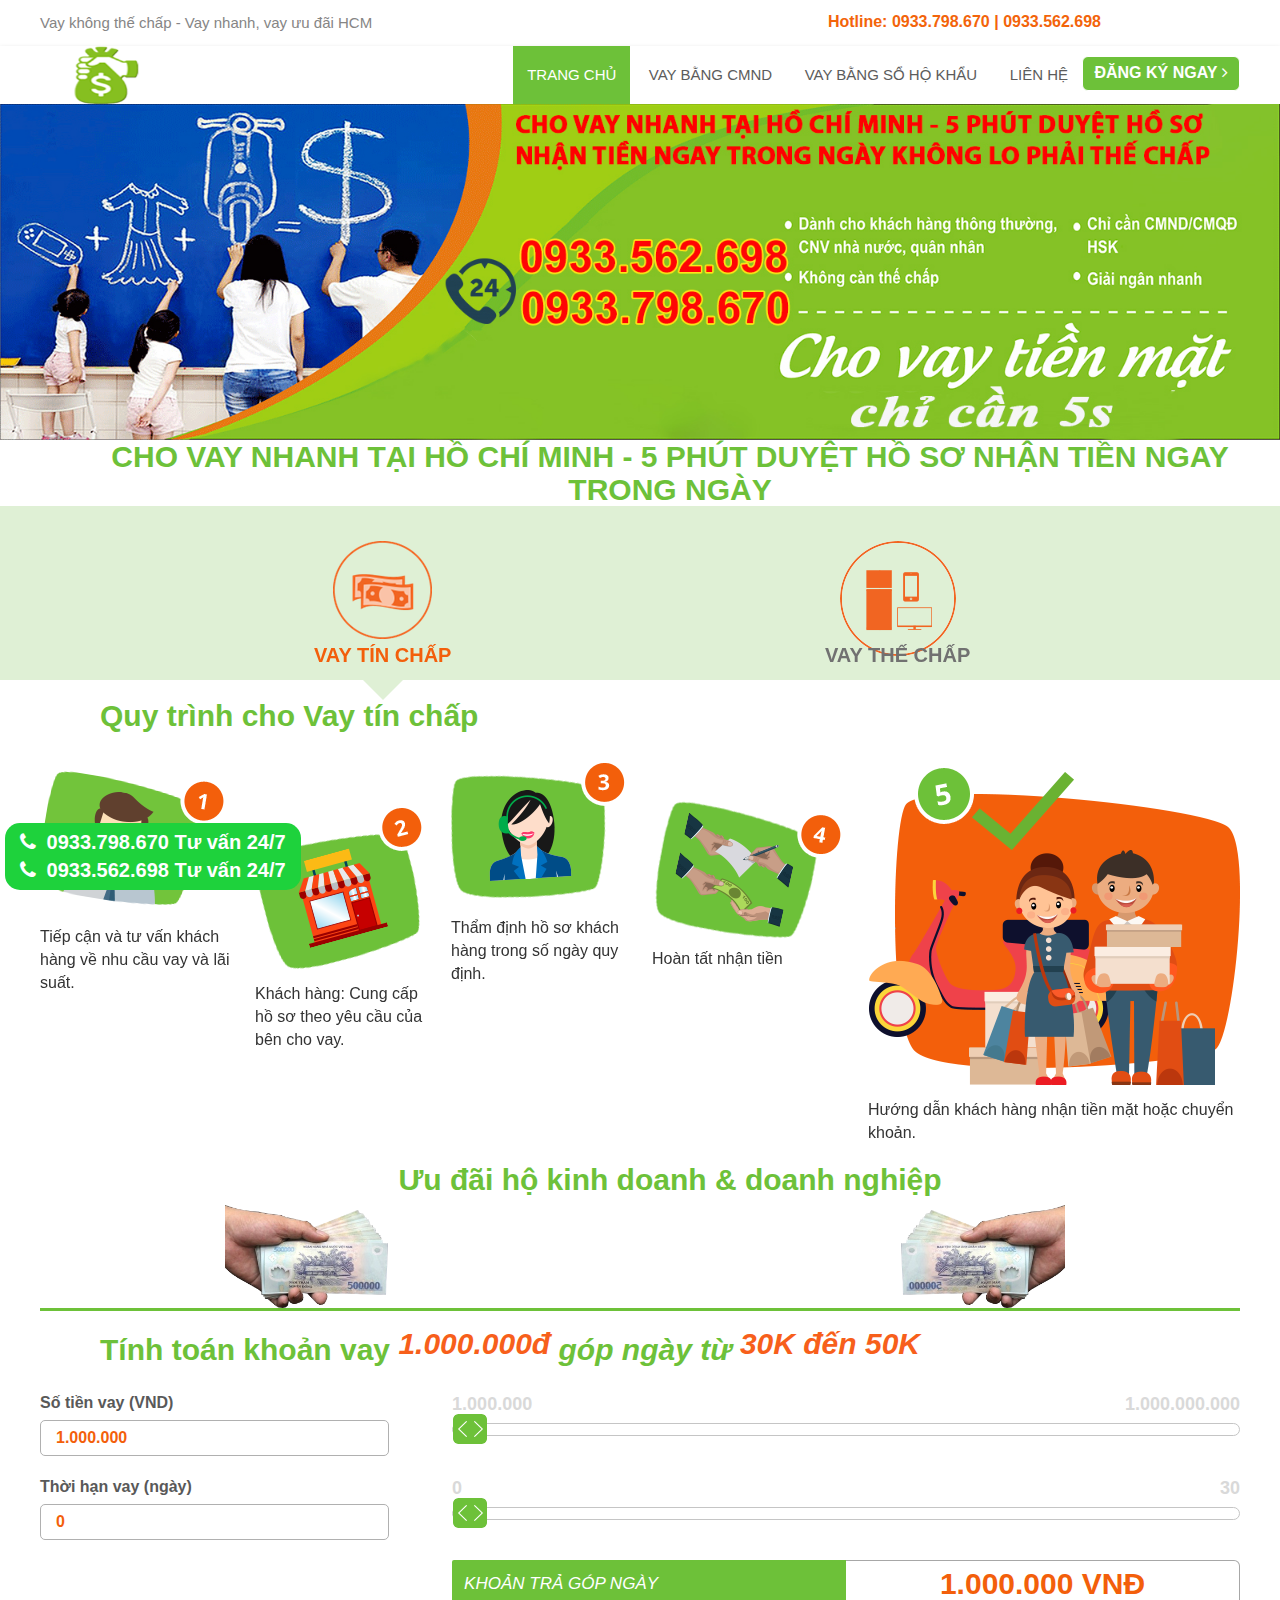
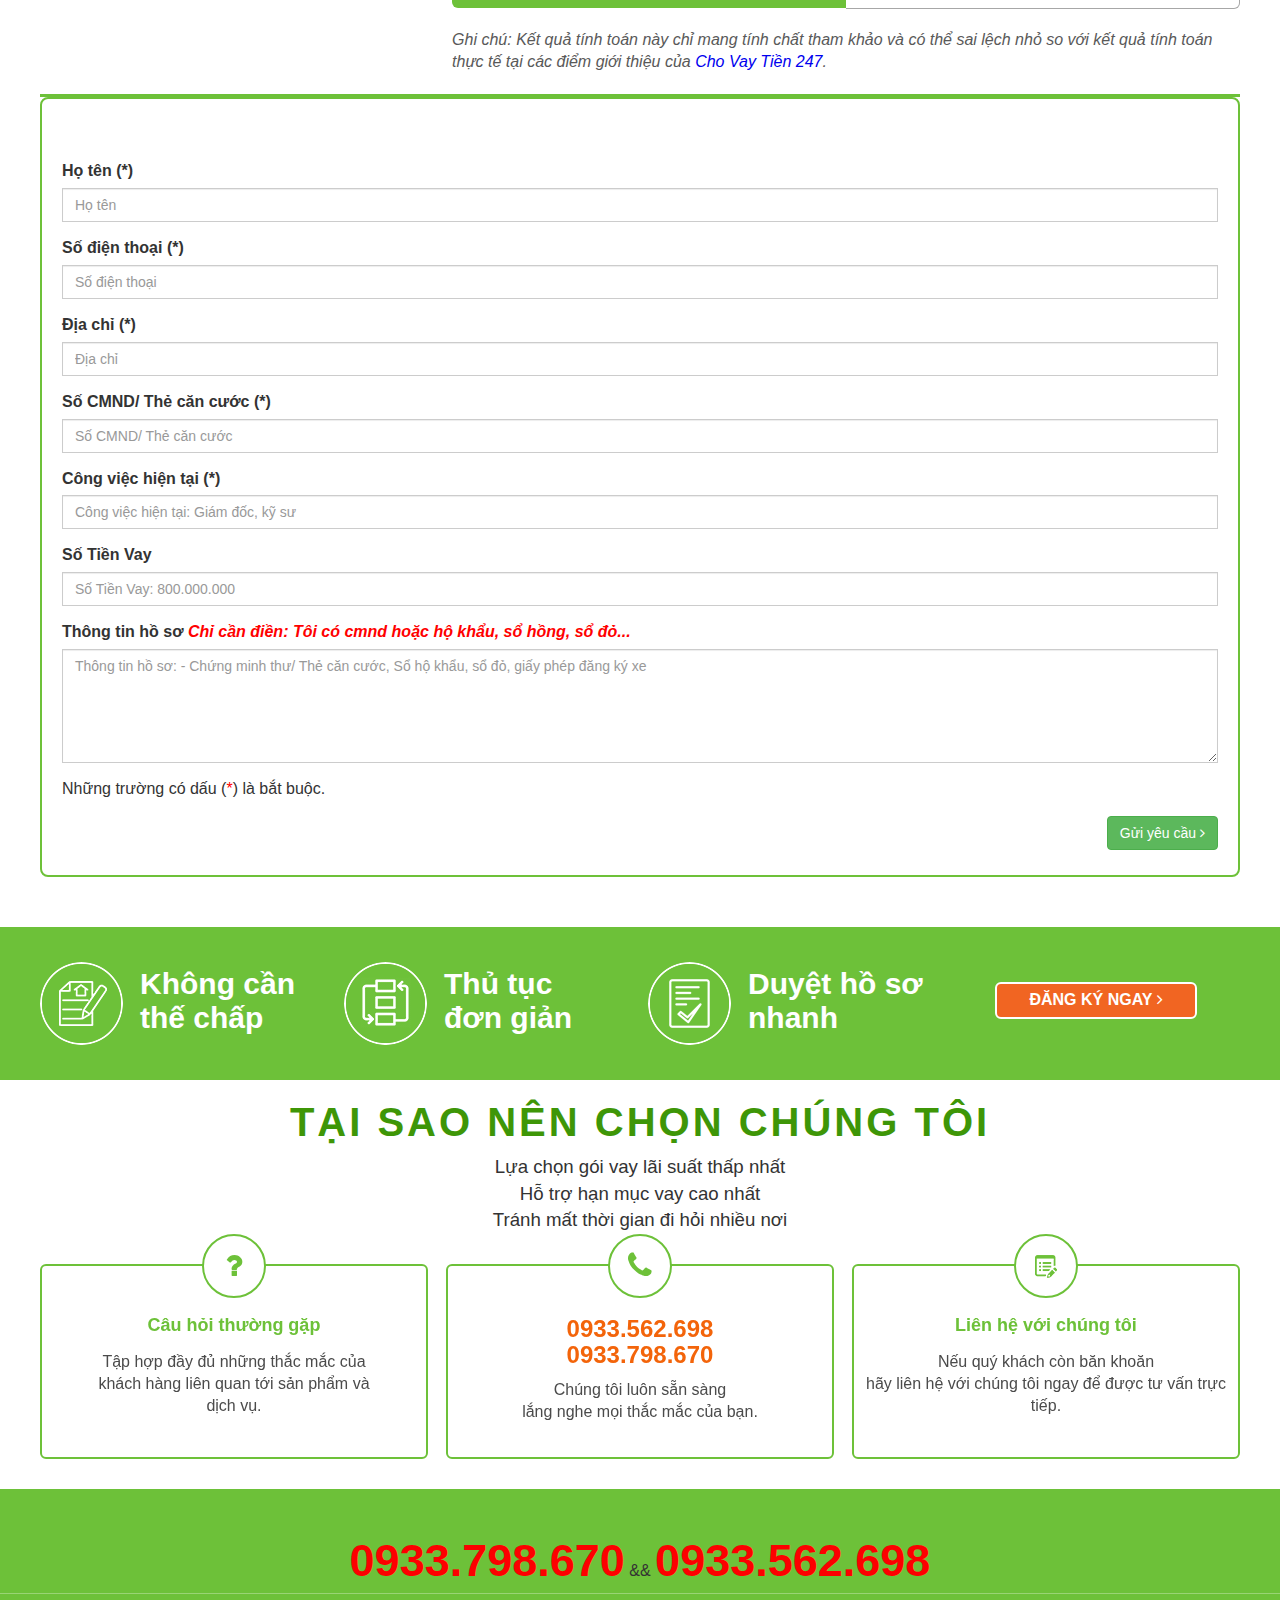
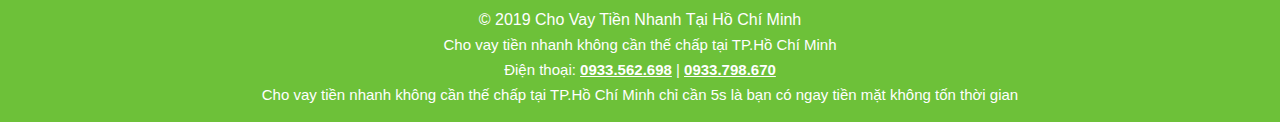
==== index.html @ 21e19397 "first commit" ====
<!DOCTYPE html>
<html>
<head>
    <meta charset="utf-8">
    <meta http-equiv="Content-Type" content="text/html; charset=UTF-8">
    <meta http-equiv="X-UA-Compatible" content="IE=edge">
    <meta content="width=device-width, initial-scale=1, maximum-scale=1, user-scalable=no" name="viewport">
    <link rel="shortcut icon" href="images/logo-vktc.jpg">
    <link rel="canonical" href="/">
    <meta http-equiv="content-language" content="en">

    <title>Cho vay tiền nhanh 5s không cần thế chấp tại TP.HCM</title>
    <meta name="description" content="Cho vay tiền nhanh không cần thế chấp tại TP.HCM nhanh gọn chỉ trong các bước đăng ký cơ bản bạn sẽ được cầm một cục tiền lớn về">
    <meta name="keywords" content="vay tien, vay tien mat, vay tín chấp, vay tiền nhanh, vay tien tai hcm, boc bat ho hcm, vay lai xuat thap hcm">
    <meta name="viewport" content="width=device-width, initial-scale=1">
    <meta name="google-site-verification" content="pFVjPSqwetP_1TJpNsPnJSkCguLi_0AYDrGTlUXgGto">
    <script>
        (function(i,s,o,g,r,a,m){i['GoogleAnalyticsObject']=r;i[r]=i[r]||function(){
            (i[r].q=i[r].q||[]).push(arguments)},i[r].l=1*new Date();a=s.createElement(o),
            m=s.getElementsByTagName(o)[0];a.async=1;a.src=g;m.parentNode.insertBefore(a,m)
        })(window,document,'script','https://www.google-analytics.com/analytics.js','ga');

        ga('create', 'UA-141044731-1', 'auto');
        ga('send', 'pageview');
    </script>

    <link media="all" type="text/css" rel="stylesheet" href="css/language-public.css">
    <link media="all" type="text/css" rel="stylesheet" href="css/jquery-ui.css">
    <link media="all" type="text/css" rel="stylesheet" href="css/bootstrap.css">
    <link media="all" type="text/css" rel="stylesheet" href="css/swiper.css">
    <link media="all" type="text/css" rel="stylesheet" href="css/font-awesome.min.css">
    <link media="all" type="text/css" rel="stylesheet" href="css/style.css">
    <link media="all" type="text/css" rel="stylesheet" href="css/grid.css">
    <link media="all" type="text/css" rel="stylesheet" href="css/dung.css">
    <link media="all" type="text/css" rel="stylesheet" href="css/pagination.css">
    <link media="all" type="text/css" rel="stylesheet" href="css/dropdowns.css">

    <link media="all" type="text/css" rel="stylesheet" href="css/style.integration.css">

    <script src="js/swiper.min.js"></script>
    <script src="js/jquery-3.3.1.min.js"></script>
    <script src="js/bootstrap.min.js"></script>
    <script src="js/script.js"></script>
    <script src="js/jquery-ui.js"></script>
    <script src="js/dropdowns.js"></script>


    <!-- Global site tag (gtag.js) - Google Ads: 744331057 -->
    <script async src="js_1"></script>
    <script>
      window.dataLayer = window.dataLayer || [];
      function gtag(){dataLayer.push(arguments);}
      gtag('js', new Date());

      gtag('config', 'AW-744331057');
  </script>
<!-- Event snippet for Call Web mobile conversion page
    In your html page, add the snippet and call gtag_report_conversion when someone clicks on the chosen link or button. -->
    <script>
        function gtag_report_conversion(url) {
          var callback = function () {
            if (typeof(url) != 'undefined') {
              window.location = url;
          }
      };
      gtag('event', 'conversion', {
          'send_to': 'AW-744331057/cy_FCOu50p0BELGu9uIC',
          'event_callback': callback
      });
      return false;
  }
</script>

</head>
<body>
    <div id="page">
        <div class="content" style="background:#fff">
            <div class="top-page">

                <div class="grid">

                    <div class="flex-container flex-space-between">

                        <div class="cell-1-3 hide-on-l-pad hide-on-mobile">

                            <div class="name-com">Vay không thế chấp - Vay nhanh, vay ưu đãi HCM</div>

                        </div>

                        <div class="cell-2-3 pad-cell-1-1 mobile-cell-1-1">

                            <div class="langbar">



                            </div>

                            <div class="social-link">

                                <a class="link-facebook hvr-grow" target="_blank" href="https://facebook.com"></a>

                                <a class="link-google hvr-grow" target="_blank" href="https://plus.google.com/"></a>

                                <a class="link-youtube hvr-grow" target="_blank" href="https://www.youtube.com/"></a>



                            </div>

                            <div class="hotline-top">

                                Hotline: <a onclick="return gtag_report_conversion('tel:0933798670');" href="tel:0933798670">0933.798.670</a> | 
                                <a onclick="return gtag_report_conversion('tel:0933562698');" href="tel:0933562698">0933.562.698</a>



                            </div>

                        </div>

                    </div>

                </div>

            </div>



            <!--Menu-->



            <div class="header pos-re">

               <div class="grid">

                  <div class="logo">

                     <div id="Module67">

                        <a href="/">

                           <img src="images/logo-vktc.jpg" alt="Cho vay tiền nhanh 5s không cần thế chấp tại TP.HCM" title="Cho vay tiền nhanh 5s không cần thế chấp tại TP.HCM">

                       </a>

                   </div>

               </div>

               <div class="">



                 <div id="nav-icon1" class="toggleMenu nav-mobile">

                    <span></span>

                    <span></span>

                    <span></span>

                </div>



                <script>

                    $(document).ready(function () {

                       $('#nav-icon1,#nav-icon2,#nav-icon3,#nav-icon4').click(function () {

                          $(this).toggleClass('open');

                      });

                   });

               </script>



               <div class="btn-dangkyngay btnreg w200 fr">

                <a  href="#frmhome">Đăng ký ngay <i class="fa fa-angle-right" aria-hidden="true"></i></a>

            </div>



            <!-- Main Menu PC -->

            <ul id="menu-header-main-menu" class="nav">
    <!-- <li class="  current ">
        <a href="/" target="_self">
            <i class='icon-home'></i> <span></span>
        </a>
    </li> -->
    <li class=" active ">
        <a href="/" target="_self">
            <i class=""></i> <span>TRANG CHỦ</span>
        </a>
    </li>
    <li class="">
        <a href="/cmnd.html" target="_self">
            <i class=""></i> <span>VAY BẰNG CMND</span>
        </a>
    </li>
    <li class="">
        <a href="/so-ho-khau.html" target="_self">
            <i class=""></i> <span>VAY BẰNG SỔ HỘ KHẨU</span>
        </a>
    </li>

    <li class="">
        <a href="/lien-he.html" target="_self">
            <i class=""></i> <span>Liên Hệ</span>
        </a>
    </li>
</ul>

<!-- // END Main Menu PC -->

</div> 

</div>

<div class="dropdowns">

  <!-- Main Menu Mobile -->

  <ul id="menu-header-main-menu" class="ul-nav-mobile">
   <li class="  current ">
      <a href="/" target="_self">
         <i class="icon-home"></i> <span></span>
     </a>
 </li>
 <li class=" active ">
    <a href="/" target="_self">
        <i class=""></i> <span>TRANG CHỦ</span>
    </a>
</li>
<li class="">
    <a href="/cmnd.html" target="_self">
        <i class=""></i> <span>VAY BẰNG CMND</span>
    </a>
</li>
<li class="">
    <a href="/so-ho-khau.html" target="_self">
        <i class=""></i> <span>VAY BẰNG SỔ HỘ KHẨU</span>
    </a>
</li>

<li class="">
    <a href="/lien-he.html" target="_self">
        <i class=""></i> <span>Liên Hệ</span>
    </a>
</li>
</ul>


<!-- // END Main Menu Mobile -->

</div>

<script>

  $(".dropdowns").dropdowns();

</script>

</div>

<!--//MENU-->






<!--SLIDER desktop-->


<div class="main-slide-destop">
    <div class="slidermar">
        <div class="master-slider ms-skin-default" id="masterslider">
            <div class="ms-slide slide-8" data-delay="5">
                <img src="images/banner-5s.jpg" data-src="images/banner-5s.jpg" alt="#">
                <div class="ms-layer text1 caps" style="left: 100px; top: 90px;" data-type="text" data-effect="top(45)" data-duration="1800" data-delay="0" data-ease="easeOutExpo"></div>
                <div class="ms-layer text2" style="left: 100px; top: 175px;" data-type="text" data-effect="bottom(45)" data-duration="1800" data-delay="500" data-ease="easeOutExpo"></div>
            </div>
            <div class="ms-slide slide-9" data-delay="5">
             <img src="images/banner-5s.jpg" data-src="images/banner-5s.jpg" alt="#">
             <div class="ms-layer text1 caps" style="left: 100px; top: 90px;" data-type="text" data-effect="top(45)" data-duration="1800" data-delay="0" data-ease="easeOutExpo"></div>
             <div class="ms-layer text2" style="left: 100px; top: 175px;" data-type="text" data-effect="bottom(45)" data-duration="1800" data-delay="500" data-ease="easeOutExpo"></div>
         </div>
     </div>
 </div>
</div>

<script>
    var swiper_cat_home = new Swiper('#slidemobliehome', {
        loop: true,
        slidesPerView: 1,
        autoplay: 5000,
        speed: 900,
        spaceBetween:0,
        nextButton: '.prohot-next',
        prevButton: '.prohot-prev',
        autoHeight: true,
        pagination: {
            el: '.swiper-pagination',
            type: 'bullets',
            clickable:true
        },
    });
</script>

<!-- MasterSlider -->
<link rel="stylesheet" href="css/masterslider.css">
<link rel="stylesheet" href="css/styleslider.css">
<script src="js/jquery.easing.min.js"></script>
<script src="js/masterslider.min.js"></script>
<script type="text/javascript">
    (function ($) {
        "use strict";
        var slider = new MasterSlider();
        // adds Arrows navigation control to the slider.
        slider.control('arrows');
        slider.control('bullets');

        slider.setup('masterslider', {
            width: 1400,    // slider standard width
            height: 330,   // slider standard height
            space: 0,
            speed: 45,
            layout: 'fullwidth',
            loop: true,
            preload: 0,
            autoHeight:true,
            autoplay: true,
            view: "parallaxMask"
        });
    })(jQuery);
</script>


<!--//SLIDER desktop-->





<!--SLIDER MOBILE-->


<div class="main-slide-mobile">
    <div class="swiper-container" id="slidemobliehome">
        <div class="swiper-wrapper">

            <div class="swiper-slide">
                <div class="pro-home-img">
                    <a class="" target="" href="#"><img src="images/banner-5s.png"></a>
                </div>
                <div class="title-slide-mobile"></div>
                <div class="intro-slide-mobile"></div>
              <!--   <div class="view-detail-slide-mobile">
                  <a target="" href="#"><span class="hvr-forward">Xem thêm <i class="fa fa-angle-right" aria-hidden="true"></i></span></a>
              </div> -->
              <div class="clearfix"></div>
          </div>

          <div class="swiper-slide">
            <div class="pro-home-img">
                <a class="" target="" href="#"><img src="images/banner-5s.png"></a>
            </div>
            <div class="title-slide-mobile"></div>
            <div class="intro-slide-mobile"></div>
              <!--   <div class="view-detail-slide-mobile">
                  <a target="" href="#"><span class="hvr-forward">Xem thêm <i class="fa fa-angle-right" aria-hidden="true"></i></span></a>
              </div> -->
              <div class="clearfix"></div>
          </div>
      </div>
  </div>
  <div class="swiper-pagination"></div>
</div>
<script>
    var swiper_cat_home = new Swiper('#slidemobliehome', {
        loop: true,
        slidesPerView: 1,
        autoplay: 5000,
        speed: 900,
        spaceBetween:0,
        nextButton: '.prohot-next',
        prevButton: '.prohot-prev',
        autoHeight: true,
        pagination: {
            el: '.swiper-pagination',
            type: 'bullets',
            clickable:true
        },
    });
</script>

<!-- MasterSlider -->
<link rel="stylesheet" href="css/masterslider.css">
<link rel="stylesheet" href="css/styleslider.css">
<script src="js/jquery.easing.min.js"></script>
<script src="js/masterslider.min.js"></script>
<script type="text/javascript">
    (function ($) {
        "use strict";
        var slider = new MasterSlider();
        // adds Arrows navigation control to the slider.
        slider.control('arrows');
        slider.control('bullets');

        slider.setup('masterslider', {
            width: 1400,    // slider standard width
            height: 330,   // slider standard height
            space: 0,
            speed: 45,
            layout: 'fullwidth',
            loop: true,
            preload: 0,
            autoHeight:true,
            autoplay: true,
            view: "parallaxMask"
        });
    })(jQuery);
</script>





<!--//end SLIDER MOBILE-->



<center><h2 class="product-tool-name"><span>CHO VAY NHANH TẠI HỒ CHÍ MINH - 5 PHÚT DUYỆT HỒ SƠ NHẬN TIỀN NGAY TRONG NGÀY</span></h2></center>


<div class="grid">

    <div class="showtabmobile">

        <a href="javascript:void(0)"><span class="text"></span> <i class="fa fa-angle-down" aria-hidden="true"></i></a>

    </div>

</div>



<script>

    $(function(){

        $('.showtabmobile').html($('.tab-home .active').html() + '<i class="fa fa-angle-down" aria-hidden="true"></i>');

        $('.showtabmobile').click(function () {

            $('.tab-home').slideToggle(function () { });

        });



        if ($(document).width() <= 999) {

            $('.tab-home .item-tab-home .item-tab .name').click(function () {

                $('.showtabmobile').html($(this).html() + '<i class="fa fa-angle-down" aria-hidden="true"></i>');

                $('.tab-home').hide();

            });

        }

        

    });

</script>





<div class="tab-home">

    <div class="grid-small">

        <div class="flex-container flex-space-between">

            <div class="cell-home-1-4 item-tab-home active hvr-fade" id="tab-1" data-tab="Vay tín chấp" data-lai-suat="0.15" data-min-money="1000000" data-max-money="1000000000" data-min-month="0" data-max-month="30" data-quyenloi="" data-bgact="" data-bgdft="/themes/chovaytien247/assets/images/vay-tien.png?width=99&amp;height=98&amp;mode=crop" ,="" data-linkkhoanvay="" data-tieudekhoanvay="" data-tieudefilemau="" data-filemau="">

                <div class="c30"></div>

                <div class="hvr-float item-tab active" data-bg-act="/themes/chovaytien247/assets/images/vay-tien-mat-hover.png?width=99&amp;height=98&amp;mode=crop" data-bg="/themes/chovaytien247/assets/images/vay-tien.png?width=99&amp;height=98&amp;mode=crop" style="background-image: url(images/vay-tien-mat-hover.png);">

                    <div class="name">Vay tín chấp</div>

                    <div class="c10"></div>

                </div>

            </div>

            <div class="cell-home-1-4 item-tab-home  hvr-fade" id="tab-2" data-tab="Vay thế chấp" data-lai-suat="0.15" data-min-money="1000000" data-max-money="1000000000" data-min-month="0" data-max-month="30" data-quyenloi="" data-bgact="/themes/chovaytien247/assets/images/vay-dien-thoai-hover.png?width=99&amp;height=98&amp;mode=crop" data-bgdft="/themes/chovaytien247/assets/images/vay-dien-thoai.png?width=99&amp;height=98&amp;mode=crop" ,="" data-linkkhoanvay="" data-tieudekhoanvay="" data-tieudefilemau="" data-filemau="">

                <div class="c30"></div>

                <div class="hvr-float item-tab " data-bg-act="/themes/chovaytien247/assets/images/vay-dien-thoai-hover.png?width=99&amp;height=98&amp;mode=crop" data-bg="/themes/chovaytien247/assets/images/vay-dien-thoai.png?width=99&amp;height=98&amp;mode=crop" style="background-image: url('images/vay-dien-thoai-hover.png');">

                    <div class="name">Vay thế chấp</div>

                    <div class="c10"></div>

                </div>

            </div>

        </div>

    </div>

</div>


<input type="hidden" id="laisuat_id" value="">
<input type="hidden" id="max_money_id" value="">
<input type="hidden" id="max_month_id" value="">

<script>

    $(function () {

        $('#textquyenloi').text($('.item-tab-home').first().attr('data-quyenloi'));

        $('#textkhoanvay').text($('.item-tab-home').first().attr('data-tieudekhoanvay'));

        $('#linkkhoanvay').attr('href', $('.item-tab-home').first().attr('data-linkkhoanvay'));

        $('#textfilemau').text($('.item-tab-home').first().attr('data-tieudefilemau'));

        $('#linkfilemau').attr('href', $('.item-tab-home').first().attr('data-filemau'));

        var khoanvay = $('.item-tab-home').first().attr('data-tab');

        $('#loantype').val(khoanvay);

        var laisuat_id = $('.item-tab-home').first().attr('data-lai-suat');

        $('#laisuat_id').val(laisuat_id);

        var min_money_id = $('.item-tab-home').first().attr('data-min-money');

        $('#money_valslider').val(Comma(min_money_id));

        var max_money_id = $('.item-tab-home').first().attr('data-max-money');

        $('#max_money_id').val(max_money_id);

        var min_month_id = $('.item-tab-home').first().attr('data-min-month');

        $('#month_valslider').val(min_month_id);

        var max_month_id = $('.item-tab-home').first().attr('data-max-month');

        $('#max_month_id').val(max_month_id);

        $('#min_money_label').text(Comma(min_money_id));

        $('#max_money_label').text(Comma(max_money_id));

        $('#min_month_label').text(min_month_id);

        $('#max_month_label').text(max_month_id);

        $('#min_money_label, #max_money_label').digits();

    });

</script>





<div class="grid">

    <div class="tab-home-content content-tab-1">

        <div class="c10"></div>

        <h2 class="quy-trinh-vay"><span>Quy trình cho Vay tín chấp</span></h2>

        <div class="c20"></div>

        <div class="quy-trinh-cho-vay flex-container flex-space-between">

            <div class="loan-step-1 hvr-buzz-out">

                <div class="loan-step-img"><img src="images/loan-step-1.png" style="width:100%"></div>

                <div>Tiếp cận và tư vấn khách hàng về nhu cầu vay và lãi suất.</div>

            </div>

            <div class="loan-step-2 hvr-buzz-out">

                <div class="loan-step-img"><img src="images/loan-step-2.png" style="width:100%"></div>

                <div>Khách hàng: Cung cấp hồ sơ theo yêu cầu của bên cho vay.</div>

            </div>

            <div class="loan-step-3 hvr-buzz-out">

                <div class="loan-step-img"><img src="images/loan-step-3.png" style="width:100%"></div>

                <div>Thẩm định hồ sơ khách hàng trong số ngày quy định.</div>

            </div>

            <div class="loan-step-4 hvr-buzz-out">

                <div class="loan-step-img"><img src="images/loan-step-4.png" style="width:100%"></div>

                <div>Hoàn tất nhận tiền</div>

            </div>

            <div class="loan-step-5 hvr-buzz-out">

                <div class="loan-step-img"><img src="images/loan-step-5.png" style="width:100%"></div>

                <div>Hướng dẫn khách hàng nhận tiền mặt hoặc chuyển khoản.</div>

            </div>

        </div>

        <div class="c10"></div>

    </div>

    <div class="tab-home-content content-tab-2">

        <div class="c10"></div>

        <h2 class="quy-trinh-vay"><span>Quy trình cho Vay thế chấp</span></h2>

        <div class="c20"></div>

        <div class="quy-trinh-cho-vay flex-container flex-space-between">

            <div class="loan-step-1 hvr-buzz-out">

                <div class="loan-step-img"><img src="images/loan-step-1.png" style="width:100%"></div>

                <div>Tiếp cận và tư vấn khách hàng về nhu cầu vay và lãi suất.</div>

            </div>

            <div class="loan-step-2 hvr-buzz-out">

                <div class="loan-step-img"><img src="images/loan-step-2.png" style="width:100%"></div>

                <div>Tư vấn cho khách hàng về dịch vụ và thủ tục vay trả.</div>

            </div>

            <div class="loan-step-3 hvr-buzz-out">

                <div class="loan-step-img"><img src="images/loan-step-3.png" style="width:100%"></div>

                <div>Nhập thông tin khách hàng và gửi để xét duyệt.</div>

            </div>

            <div class="loan-step-4 hvr-buzz-out">

                <div class="loan-step-img"><img src="images/loan-step-4.png" style="width:100%"></div>

                <div>Ký và nhận tiền</div>

            </div>

            <div class="loan-step-5 hvr-buzz-out">

                <div class="loan-step-img"><img src="images/loan-step-5.png" style="width:100%"></div>

                <div>Giải ngân khoản vay của khách hàng.</div>

            </div>

        </div>

        <div class="c10"></div>


    </div>
    <center><h2 class="product-tool-name"><span>Ưu đãi hộ kinh doanh &amp; doanh nghiệp </span></h2></center>

    <div class="row">
        <div class="col-md-3" style="left: 15%">
            <img src="images/camtien.png" alt="" width="59%">
        </div>
        <div class="col-md-6">
            <center><h3 class="product-tool-name text_hoso"><span>Duyệt hồ sơ 5 phút nhận tiền trong ngày  </span></h3></center>
            <center><h3 class="product-tool-name text_hoso"><span>Uy tín lịch sự bảo mật thông tin khách hàng</span></h3></center>
        </div>
        <div class="col-md-3" style="right: 5%">
         <img src="images/camtien-right.png" alt="" width="59%">
     </div>

 </div>

 <div class="bor-3"></div>

</div>

<!-- slidebar -->

<div class="grid tinhtoankhoanvay">

    <!---Cong cu tinh khoan vay--->

    <div class="c10"></div>

    <h2 class="product-tool-name"><span>Tính toán khoản vay <i><span style=" color: #f75f1b;">1.000.000đ</span> góp ngày từ <span style=" color: #f75f1b;">30K đến 50K</span></i></span></h2>

    <div class="flex-container flex-space-between">

        <div class="cell-3-1 tab-cell-1-1 mobile-cell-1-1 bor-3">

            <div class="intro-prohome" id="textquyenloi"></div>

            <div class="flex-container flex-space-between">

                <div class="cell-1-3 mobile-cell-1-1 w540 pc-p-b-20 mb-p-b-0">

                    <div class="lblpro">Số tiền vay (VND)</div>

                    <input class="txt-slider-1" id="money_valslider" value="" type="text">

                </div>

                <div class="cell-2-3 mobile-cell-1-1 w540 pc-p-b-20">

                    <div>

                        <div class="label-min-max">

                            <span id="min_money_label"></span><span id="max_money_label" style="float:right"></span>

                        </div>

                        <div id="slider"></div>

                    </div>

                </div>

            </div>



            <div class="flex-container flex-space-between">

                <div class="cell-1-3 mobile-cell-1-1 w540 pc-p-b-20 mb-p-b-0">

                    <div class="lblpro">Thời hạn vay (ngày)</div>

                    <input class="txt-slider-1" id="month_valslider" value="0" type="text">

                </div>

                <div class="cell-2-3 1 mobile-cell-1-1 w540 pc-p-b-10">

                    <div>

                        <div class="label-min-max">

                            <span id="min_month_label"></span> <span id="max_month_label" style="float:right"></span>

                        </div>

                        <div id="slider1"></div>

                    </div>

                </div>



                <div class="cell-1-3 pad-cell-1-1 mobile-cell-1-1 pc-p-b-20 mb-p-b-0"></div>

                <div class="cell-2-3 pad-cell-1-1 mobile-cell-1-1 pc-p-b-20 mb-p-b-0">

                    <div class="flex-container flex-space-between box-calc-result">

                        <div class="cell-1-2-calc mobile-cell-1-1">

                            <div class="title-calc">Khoản trả góp ngày</div>

                        </div>

                        <div class="cell-1-2-calc mobile-cell-1-1">

                            <div class="calc-result">

                                <div class="value "><span class="tragop">0</span>  VNĐ</div>

                            </div>

                        </div>

                    </div>

                    <div class="c20"></div>

                    <div style="font-size:16px; font-style:italic; color:#595959">

                        Ghi chú: Kết quả tính toán này chỉ mang tính chất tham khảo và có thể sai lệch nhỏ so với kết quả tính toán thực tế tại các điểm giới thiệu của <a href="/">Cho Vay Tiền 247</a>. 

                    </div>



                   <!--  <div class="link-download"><a id="linkfilemau" href="#" rel="nofollow" target="_blank"><i class="fa fa-angle-double-right" aria-hidden="true"></i> <span id="textfilemau"></span></a></div>

                   

                     <div class="link-download"><a id="linkkhoanvay" href="#" rel="nofollow" target="_blank"><i class="fa fa-angle-double-right" aria-hidden="true"></i> <span id="textkhoanvay"></span></a></div> -->

                 </div>

             </div>

         </div>





         <div class="cell-1-1  tab-cell-1-1 mobile-cell-1-1 frm-home">

 <style type="text/css">* { -webkit-box-sizing: border-box; -moz-box-sizing: border-box; box-sizing: border-box; } .is-hidden { display: none !important; }.js-success-message, .js-loading,.js-error-message { text-align: center; width: 100%; padding: 10px; border: 2px; border-style: dashed; border-color: #090; background: #e8f8ff; margin-bottom: 10px; }
</style>

            <div id="frmhome" class="">
                <center><h3 class="product-tool-name text_hoso"><span>ĐĂNG KÝ NGAY HÔM NAY 5 PHÚT LÀ CÓ TIỀN</span></h3></center>

                <form name="submit-to-google-sheet" accept-charset="UTF-8"><input name="_token" type="hidden">
                    <div class="row">

                        <div class="col-md-12 col-sm-12 col-12">

                            <div class="form-group">

                                <label for="contact_name" class="control-label ">Họ tên (*)</label>

                                <input type="text" class="form-control" name="name" value="" id="contact_name" placeholder="Họ tên" required>

                            </div>

                        </div>

                        <div class="col-md-12 col-sm-12 col-12">

                            <div class="form-group">

                                <label for="contact_phone" class="control-label">Số điện thoại (*)</label>

                                <input type="text" class="form-control" name="phone" value="" id="contact_phone" placeholder="Số điện thoại" required>

                            </div>

                        </div>

                        <div class="col-md-12 col-sm-12 col-12">

                            <div class="form-group">

                                <label for="contact_address" class="control-label">Địa chỉ (*)</label>

                                <input type="text" class="form-control" name="address" value="" id="contact_address" placeholder="Địa chỉ" required>

                            </div>

                        </div>



                        <div class="col-md-12 col-sm-12 col-12">

                            <div class="form-group">

                                <label for="contact_passport" class="control-label">Số CMND/ Thẻ căn cước (*)</label>

                                <input type="text" class="form-control" name="passport" value="" id="contact_passport" placeholder="Số CMND/ Thẻ căn cước" required>

                            </div>

                        </div>


                        <div class="col-md-12 col-sm-12 col-12">

                            <div class="form-group">

                                <label for="contact_congviec" class="control-label">Công việc hiện tại (*)</label>

                                <input type="text" class="form-control" name="congviec" value="" id="contact_congviec" placeholder="Công việc hiện tại: Giám đốc, kỹ sư" required>

                            </div>

                        </div>



                        <div class="col-md-12 col-sm-12 col-12">

                            <div class="form-group">

                                <label for="contact_money" class="control-label required">Số Tiền Vay</label>

                                <input type="money" class="form-control" name="money" value="" id="contact_money" placeholder="Số Tiền Vay: 800.000.000">

                            </div>

                        </div>


  <div class="col-md-12">

    <div class="form-group">

        <label for="contact_content" class="control-label required">Thông tin hồ sơ <i style="color:red">Chỉ cần điền: Tôi có cmnd hoặc hộ khẩu, sổ hồng, sổ đỏ...</i></label>

        <textarea name="content" id="contact_content" class="form-control" rows="5" placeholder="Thông tin hồ sơ: - Chứng minh thư/ Thẻ căn cước, Sổ hộ khẩu, sổ đỏ, giấy phép đăng ký xe"></textarea>

    </div>

</div>


<div class="col-md-12">

    <div class="form-group"><p>Những trường có dấu (<span style="color: red">*</span>) là bắt buộc.</p></div>

</div>

</div>

<div class="form-group text-right">

    <button type="submit" class="btn btn-success cyan text">Gửi yêu cầu <i class="fa fa-angle-right" aria-hidden="true"></i></button>

</div>

</form>

<div class="js-loading is-hidden">ĐANG GỬI TH&Ocirc;NG TIN....</div>

<div class="js-success-message is-hidden">
<p>BẠN Đ&Atilde; ĐĂNG K&Yacute; TH&Agrave;NH C&Ocirc;NG. CHÚNG TÔI SẼ GỌI ĐIỆN LẠI CHO BẠN TRONG V&Ograve;NG 3H ĐỂ TƯ VẤN. CẢM ƠN BẠN V&Agrave; CH&Uacute;C MỘT NG&Agrave;Y L&Agrave;M VIỆC VUI VẺ</p>
</div>

<div class="js-error-message is-hidden">
<p>C&oacute; lỗi xảy ra</p>
</div>
<script>
    const scriptURL = 'https://script.google.com/macros/s/AKfycbyb_If18Y--GrA6sv9GZc0q_fRX0vHXq7cTYbS89Q/exec'
    const form = document.forms['submit-to-google-sheet']
    const formmodal = document.forms['submit-to-google-sheet-modal']
    const loading = document.querySelector('.js-loading')
    const successMessage = document.querySelector('.js-success-message')
    const errorMessage = document.querySelector('.js-error-message')

    form.addEventListener('submit', e => {
      e.preventDefault()
      showLoadingIndicator()
      fetch(scriptURL, { method: 'POST', body: new FormData(form)})
        .then(response => showSuccessMessage(response))
        .catch(error => showErrorMessage(error))
    })

    function showLoadingIndicator () {
      form.classList.add('is-hidden')
      loading.classList.remove('is-hidden')
    }

    formmodal.addEventListener('submit', e => {
      e.preventDefault()
      showLoadingIndicatorModal()
      fetch(scriptURL, { method: 'POST', body: new FormData(formmodal)})
        .then(response => showSuccessMessage(response))
        .catch(error => showErrorMessage(error))
    })

    function showLoadingIndicatorModal () {
      formmodal.classList.add('is-hidden')
      loading.classList.remove('is-hidden')
    }

    function showSuccessMessage (response) {
      console.log('Success!', response)
      setTimeout(() => {
        successMessage.classList.remove('is-hidden')
        loading.classList.add('is-hidden')
      }, 500)
    }

    function showErrorMessage (error) {
      console.error('Error!', error.message)
      setTimeout(() => {
        errorMessage.classList.remove('is-hidden')
        loading.classList.add('is-hidden')
      }, 500)
    }
  </script>




</div>

</div>







</div>



<script>

    $('#money_valslider').keyup(function () {

        money = Comma($(this).val());

        $(this).val(money);

    });

    $(function () {

        var min_money = findAndReplace($('#money_valslider').val(), ".", "");

        var max_money = parseInt($('#max_money_id').val());

        var min_month = parseInt($('#month_valslider').val());

        var max_month = parseInt($('#max_month_id').val());

        callSlide(min_money, max_money);

        callSlide1(min_month, max_month);

    });

    $('#money_valslider').blur(function () {

            //alert("abc");

            $("#slider").slider("value", findAndReplace($(this).val(), ".", ""));

            tinhtragop();

        });

    $('#month_valslider').change(function () {

        $("#slider1").slider("value", findAndReplace($(this).val(), ".", ""));

        tinhtragop();

    });

    $('.item-tab').hover(function () {

        var bg_ac = $(this).attr('data-bg-act');

        $(this).css("background-image", "url(" + bg_ac + ")");

    }, function () {

        if ($(this).hasClass("active") == true)

        {

            var bg_ac = $(this).attr('data-bg-act');

            $(this).css("background-image", "url(" + bg_ac + ")");



        } else

        {

            var bg = $(this).attr('data-bg');

            $(this).css("background-image", "url(" + bg + ")");

        }

    });

    $('.item-tab').click(function () {

        $(".item-tab").each(function (index) {

            var bg = $(this).attr('data-bg');

            $(this).css("background-image", "url(" + bg + ")");

        });

        var bg_ac = $(this).attr('data-bg-act');

        $('.item-tab').removeClass('active');

        $(this).addClass('active');

        $('.item-tab.active').css("background-image", "url(" + bg_ac + ")");

    });

    $('.item-tab-home').click(function () {

        $('.item-tab-home').removeClass('active');

        $(this).addClass('active');

        $('#textfilemau').text($(this).attr('data-tieudefilemau'));

        $('#linkfilemau').attr('href', $(this).attr('data-filemau'));

        $('#textkhoanvay').text($(this).attr('data-tieudekhoanvay'));

        $('#linkkhoanvay').attr('href', $(this).attr('data-linkkhoanvay'));

        $('.tab-home-content').hide();

        $('.content-' + $(this).attr('id')).show();

            //$('#loantypelabel').text($(this).attr('data-tab'));

            $('#textquyenloi').text($(this).attr('data-quyenloi'));

            $('#loantype').val($(this).attr('data-tab'));

            var laisuat_id = $(this).attr('data-lai-suat');

            $('#laisuat_id').val(laisuat_id);

            var min_money_id = $(this).attr('data-min-money');

            $('#money_valslider').val(Comma(min_money_id));

            $('#min_money_label').text(Comma(min_money_id));

            var max_money_id = $(this).attr('data-max-money');

            $('#max_money_id').val(max_money_id);

            $('#max_money_label').text(max_money_id);

            var min_month_id = $(this).attr('data-min-month');

            $('#month_valslider').val(min_month_id);

            $('#min_month_label').text(min_month_id);

            var max_month_id = $(this).attr('data-max-month');

            $('#max_month_id').val(max_month_id);

            $('#max_month_label').text(max_month_id);

            callSlide(parseInt(min_money_id), parseInt(max_money_id));

            callSlide1(parseInt(min_month_id), parseInt(max_month_id));

            $('#min_money_label, #max_money_label').digits();



        });



    function tinhtragop() {



        var laixuat = $('#laisuat_id').val();

        var tienvay = findAndReplace($("#money_valslider").val(), ".", "");

        var thangvay = $("#month_valslider").val();



        var P = tienvay; 

        var R = laixuat;  

        var n = thangvay; 





        var today = new Date();

        var year = today.getFullYear();

        var month = today.getMonth();

        var date = today.getDate();



        var i = 0;

        var myArray = [];



        var tonglai = 1;

        for (j = 0; j < n; j++) {

            fromday = new Date(year, month + j, date);


            ngayky = next_period_day(fromday.getFullYear(), fromday.getMonth(), fromday.getDate());

            i = R / 365 * ngayky;

            myArray[j] = i;

            tonglai = tonglai * (1 + i);

        }

        

        ts = Math.round(P * tonglai * 10) / 10;



        ms = 1;

        for (x = 1; x <= myArray.length - 1; x++) {

            ms = ms * (myArray[x] + 1) + 1;

        }



        tragop = Math.round((ts / ms)/1000) * 1000 ;

            //tragop = Math.round((P/250)*n);


            function next_period_day(nyear, nmonth, ndate) {

                var nextday = new Date(nyear, nmonth + 1, ndate);

                var diffdays = DifferenceInDays(fromday, nextday);

                return diffdays;

            }



            function DifferenceInDays(firstDate, secondDate) {

                return Math.round((secondDate - firstDate) / (1000 * 60 * 60 * 24));

            }

            //var tragop = parseInt(tiengoc) + parseInt(laihangthang);

            $('.tragop').text(tragop);

            $('.tragop').digits();

            $('#loanmoney').val(tienvay);

            $('#loanmonth').val(thangvay);

            $('#tientragop').val(tragop);

        }



        $(document).ready(function () {

            tinhtragop();



        });

    </script>

</div>

<!-- end slidebar -->



<div class="c30"></div>







<div class="c20"></div>

<div class="map-home">

    <div class="panel-map-bot">

        <div class="grid">

            <div class="flex-container">

                <div class="cell-1-4 pad-cell-1-2 mobile-cell-1-1">

                    <div class="icon-map-bot icon-khongcanthuechap">

                        <div class="mes-icon-map-bot">Không cần<br>thế chấp</div>

                    </div>

                </div>

                <div class="cell-1-4 pad-cell-1-2 mobile-cell-1-1">

                    <div class="icon-map-bot icon-thutucdongian">

                        <div class="mes-icon-map-bot">Thủ tục <br> đơn giản</div>

                    </div>

                </div>

                <div class="cell-1-4 pad-cell-1-2 mobile-cell-1-1">

                    <div class="icon-map-bot icon-duyethosonhanh">

                        <div class="mes-icon-map-bot">Duyệt hồ sơ <br> nhanh</div>

                    </div>

                </div>

                <div class="cell-1-4 pad-cell-1-2 mobile-cell-1-1">

                    <div class="btn-dangkyngay btnreg btn-dangkyngay1">

                        <a href="#frmhome">Đăng ký ngay <i class="fa fa-angle-right" aria-hidden="true"></i></a>

                    </div>

                </div>

            </div>

        </div>

    </div>



</div>





<div class="grid">

    <div class="ui padded grid">

        <div class=" wm-mobile column">

            <div class="ui grid  wm-mobile container">

                <div class="column">

                    <div class="wm-module wm-free-text text-promo">

                        <center><h2 style="font-size: 50px;text-transform: uppercase;text-align: center;font-size: 40px;text-transform: uppercase;    color: #3e9607;font-weight: 700;letter-spacing: 3px;">Tại sao nên chọn chúng tôi</h2></center>

                        <div class="content">

                            <div style="text-align: center;"></div>

                            <div style="text-align: center;"></div>

                            <div style="text-align: center;"><span style="font-size: 14pt;">Lựa chọn gói vay lãi suất thấp nhất</span></div>

                            <div style="text-align: center;"></div>

                            <div style="text-align: center;"><span style="font-size: 14pt;">Hỗ trợ hạn mục vay cao nhất</span></div>

                            <div style="text-align: center;"></div>

                            <div style="text-align: center;"><span style="font-size: 14pt;">Tránh mất thời gian đi hỏi nhiều nơi</span></div>

                            <div style="text-align: center;"></div>

                        </div>

                    </div>

                </div>

            </div>

        </div>

    </div>

</div>

<div class="c30"></div>







<div class="grid">

    <div class="flex-container">

        <div class="cell-1-3 pad-cell-1-2 mobile-cell-1-1">

            <div class="box-border hvr-float">

                <div class="ci-icon"><i class="fa fa-question" aria-hidden="true"></i></div>

                <div class="inner-box-border">

                    <h2 class="title-box"><a href="#">Câu hỏi thường gặp</a></h2>

                    <div class="des-box">Tập hợp đầy đủ những thắc mắc của  <br> khách hàng liên quan tới sản phẩm và<br> dịch vụ.</div>

                </div>

            </div>

        </div>

        <div class="cell-1-3 pad-cell-1-2 mobile-cell-1-1">

            <div class="box-border hvr-float">

                <div class="ci-icon"><i class="fa fa-phone" aria-hidden="true"></i></div>

                <div class="inner-box-border">



                    <h2 class="title-box">
                        <a style="color:#f3640a; font-size:24px;" onclick="return gtag_report_conversion('tel:0933562698');" href="tel:0933562698">0933.562.698</a>
                        <br>
                        <a style="color:#f3640a; font-size:24px;" onclick="return gtag_report_conversion('tel:0933798670');" href="tel:0933798670">0933.798.670</a>

                    </h2>

                    <div class="des-box" style="margin-top:10px;">Chúng tôi luôn sẵn sàng <br> lắng nghe mọi thắc mắc của bạn.</div>

                </div>

            </div>

        </div>

        <div class="cell-1-3 pad-cell-1-2 mobile-cell-1-1">

            <div class="box-border hvr-float">

                <div class="ci-icon newsl"></div>

                <div class="inner-box-border">

                    <h2 class="title-box"><a href="#">Liên hệ với chúng tôi</a></h2>

                    <div class="des-box">Nếu quý khách còn băn khoăn <br> hãy liên hệ với chúng tôi ngay để được tư vấn trực tiếp.</div>

                </div>

            </div>

        </div>

    </div>

</div>

<div class="c30"></div>




<div class="footer">

    <center>
        <a onclick="return gtag_report_conversion('tel:0933798670');" href="tel:0933798670" style="font-size: 45px;color: #fd0000;"><strong>0933.798.670</strong></a> &&
        <a onclick="return gtag_report_conversion('tel:0933562698');" href="tel:0933562698" style="font-size: 45px;color: #fd0000;"><strong>0933.562.698</strong></a>       
    </center>   



</div>

<div class="copyright">

    <div class="grid">

        <div>© 2019 Cho Vay Tiền Nhanh Tại Hồ Chí Minh</div>

        <div class="contet-footer">

            <div id="Module73">Cho vay tiền nhanh không cần thế chấp tại TP.Hồ Chí Minh<br>

                Điện thoại: <a href="tel:0933562698"><strong>0933.562.698</strong></a> | <a href="tel:0933798670"><strong>0933.798.670</strong></a>

                <br>Cho vay tiền nhanh không cần thế chấp tại TP.Hồ Chí Minh chỉ cần 5s là bạn có ngay tiền mặt không tốn thời gian

            </div>

        </div>

    </div>

</div>





<p class="mobile_support "> <!-- visible-xs -->


    <i class="fa fa-phone"></i> 
    <a onclick="return gtag_report_conversion('tel:0933798670');" href="tel:0933798670"><strong>0933.798.670 Tư vấn 24/7</strong></a>

    <br>
    <i class="fa fa-phone"></i> 
    <a onclick="return gtag_report_conversion('tel:0933562698');" href="tel:0933562698"><strong>0933.562.698 Tư vấn 24/7</strong></a>


</p>

<!-- <p class="mobile_support_right "> visible-xs

    <a onclick="return gtag_report_conversion('tel:0966582083');" href="tel:0966582083"><strong>Vay tiền nhanh Hồ Chí Minh</strong></a>
    

</p> -->
<!-- 
<div class="right-fix hide-on-tab hide-on-mobile" style="display: block;">
        <div class="tracuudiemtuvanbanhang link-border-top" style="opacity: 1; right: -215px;">
            <a href="tel:">
                    <i class="fa fa-phone" style="color:white;background:#68b837;padding:5px 7px;margin-left:10px;"></i>
               Tư Vấn 1</a>
        </div>
        <div class="mg-bot-50"></div>

        <div class="tracuudiemtuvanbanhang link-border link-border-center" style="opacity: 1; right: -215px;">
            <a href="tel:">
                    <i class="fa fa-phone" style="color:white;background:#68b837;padding:5px 7px;margin-left:10px;"></i>
               Tư Vấn 1</a>
        </div>

        <div class="tracuudiemtuvanbanhang link-border" style="opacity: 1; right: -215px;">
            <a href="tel:">
                    <i class="fa fa-phone" style="color:white;background:#68b837;padding:5px 7px;margin-left:10px;"></i>
               Tư Vấn 1</a>
        </div>
        <div class="mg-bot-50"></div>



        <script>
            $('.tracuudiemtuvanbanhang').hover(function () {
            $(this).stop().animate({ opacity: 1, right: 0 }, 500);
        }, function () {
            $(this).stop().animate({ opacity: 1, right: '-215px' }, 300);
        });
        </script>

    </div> -->





    <div class="modal fade" id="Modalreg2" tabindex="-1" role="dialog" aria-labelledby="exampleModalLabel" aria-hidden="true">

        <div class="modal-dialog" role="document">

            <form name="submit-to-google-sheet-modal"><input name="_token" type="hidden">

                <div class="modal-content">

                   <div class="modal-header mbc-modal-header">

                      <button type="button" class="close" data-dismiss="modal" aria-label="Close"><span aria-hidden="true">Tắt</span></button>

                      <h4 class="modal-title" id="exampleModalLabel">

                         <span style="color:#f16522;  font-weight:700">ĐĂNG KÝ NGAY</span> 



                     </h4>

                 </div>

                 <div class="modal-body">

                  <div id="successpanelpopup" class="success-panel" style="display:none; ">

                     <div id="Module76">


                     </div>





                 </div>

                 <div id="popup2" class="input-form-zone">

                   <div class="intro-form" style="margin-bottom:5px;">

                      <div id="Module79">

                         <p style="text-align:start">Quý khách có nhu cầu vay vốn, tín dụng xin liên hệ Hotline: <a href="tel:0933798670"><strong>0933.798.670</strong></a> | <a href="tel:0933562698"><strong>0933.562.698</strong></a> hoặc điền thông tin vào form dưới đây nhé.</p>

                     </div>

                 </div>

                 <div class="form-group">

                  <input type="text" class="form-control" name="name" value="" id="contact_name" placeholder="Họ tên" required>

              </div>

              <div class="form-group">

                  <input type="text" class="form-control" name="phone" value="" id="contact_phone" placeholder="Số điện thoại" required>

              </div>

              <div class="form-group">

                  <input type="text" class="form-control" name="passport" value="" id="contact_passport" placeholder="Số CMND/ Thẻ căn cước" required>

              </div>

              <div class="form-group">

                  <input type="congviec" class="form-control" name="congviec" value="" id="contact_congviec" placeholder="Công việc hiện tại: Giám đốc, kỹ sư">

              </div>

              <div class="form-group">

                  <input type="money" class="form-control" name="money" value="" id="contact_money" placeholder="Số Tiền Vay: 800.000.000">

              </div>

              <div class="form-group">

                  <input type="text" class="form-control" name="address" value="" id="contact_address" placeholder="Địa chỉ" required>

              </div>

              <div class="form-group">

                  <textarea name="content" id="contact_content" class="form-control" rows="5" placeholder="Thông điệp"></textarea>

              </div>

          </div>

      </div>

      <div class="modal-footer">



        <button class="btn-send-request-popup btn btn-success cyan text"> Gửi yêu cầu  <i class="fa fa-angle-right" aria-hidden="true"></i></button>

				<!--  <div id="btnsendrequestpopup" class="btn-send-request-popup">

				<a href="#" class="input-form-zone hvr-forward">Gửi yêu cầu <i class="fa fa-angle-right" aria-hidden="true"></i></a>

            </div> -->

            <div class="Hotline-popup"><span><a href="tel:0933562698"><strong>0933.562.698</strong></a>  <a href="tel:0933798670"><strong>0933.798.670</strong></a></span></div>

        </div>

    </div>

</form>





<!-- <script type="text/javascript">

	$(".btnreg").click(function () {

		$('#Modalreg2').modal('show');

	});



</script> -->

</div>

</div>





<div id="ModalSuc" class="modal fade bs-example-modal-sm" tabindex="-1" role="dialog" aria-labelledby="mySmallModalLabel">

    <div class="modal-dialog modal-sm" role="document">

        <div class="modal-content">

            <div class="modal-header modal-header-datlichhen">

                <button type="button" class="close" data-dismiss="modal" aria-label="Close"><span aria-hidden="true">&times;</span></button>

                <h4 class="modal-title" id="exampleModalLabel">Gửi thông tin thành công</h4>

            </div>

            <div class="modal-body">

                <div class="mes-suc">

                    <i class="fa fa-check-square-o" aria-hidden="true">Thông tin của bạn đã được gửi đến chúng tôi chúng tôi sẽ liên hệ với bạn trong thời gian sớm nhất!</i>

                </div>

            </div>

        </div>

    </div>

</div>





<div id="button-btt">

    <a href="#"><img src="images/back_to_top.png"></a>

</div>

</div>
</div>        
<link media="all" type="text/css" rel="stylesheet" href="css/owl.carousel.css">
<link media="all" type="text/css" rel="stylesheet" href="css/simple-slider.css">

<script src="js/owl.carousel.js"></script>
<script src="js/simple-slider.js"></script>
<script src="js/language-public.js"></script>






</body>
</html>
---- css/language-public.css ----
.language_bar_chooser{display:block;float:right;width:160px;line-height:58px;text-align:center}.language_bar_chooser li{display:inline-block;float:left;margin-left:5px}.language_bar_chooser.dropdown-menu{display:none;border-radius:0!important}.dropdown.open .language_bar_chooser.dropdown-menu{display:block}.language_bar_chooser.dropdown-menu li{width:100%;margin:0;display:block}.language_bar_chooser.dropdown-menu li:hover{background:#ddd}.language_bar_chooser.dropdown-menu li a{display:block!important;margin-right:0!important;width:100%;text-align:left}.language-wrapper .btn{border:none;background:none;margin-bottom:0;height:25px;border-radius:0!important;padding:7px 15px;font-family:Noto Sans,sans-serif;line-height:1.3em;outline:none!important;-webkit-box-shadow:none;box-shadow:none;-webkit-transition:all .4 ease;transition:all .4 ease;color:#333}.language-wrapper .btn img{float:left;margin-right:10px;margin-top:4px}.language_bar_list li{display:block;margin-left:5px;float:left;min-width:95px}.language_bar_list li a{text-align:left;display:block;width:100%}.language_bar_list li a img{float:left;margin-right:10px;margin-top:10px;width:20px}.language_bar_list li a span{color:#222}.language-wrapper button .caret{display:inline-block;width:0;height:0;margin-left:2px;vertical-align:middle;border-top:4px dashed;border-top:4px solid\9;border-right:4px solid transparent;border-left:4px solid transparent}.language-wrapper .dropdown-menu{position:absolute;top:100%;right:0;z-index:1000;display:none;float:left;min-width:160px;font-size:14px;text-align:left;list-style:none;background-color:#fff;background-clip:padding-box;border:1px solid rgba(0,0,0,.15);border-radius:4px;-webkit-box-shadow:0 6px 12px rgba(0,0,0,.175);box-shadow:0 6px 12px rgba(0,0,0,.175);width:160px;line-height:58px;margin:0;padding:0}.language-wrapper .dropdown-menu li img{float:left;margin:16px 5px 10px}.language-wrapper .dropdown-menu li span{color:#222}.language_bar_chooser.dropdown-menu li.active a span{color:#fff}
---- css/style.css ----
html, body {

    padding: 0px;

    margin: 0px;

    font-family: 'Roboto Condensed', sans-serif;

    font-size: 16px;

}



a {

    text-decoration: none;

}g





.top-page {

    background-color:#f7f7f7;

    border-bottom:solid 1px #ededed;

    height: 44px;

}



.header {

    height:58px;

    box-shadow:0px 3px 5px rgba(100, 100, 100, 0.49);

}



.line-menu {

    background: url(../images/line-menu.png) repeat-x;

    height: 8px;

}

/*slide*/



.swiper-slide .description {

    position: absolute;

    top: 30%;

    left: 0%;

    width: 100%;

    height: 200px;

    opacity: 0;

    z-index: 99;

}



    .swiper-slide .description .textcontainer {

        margin: 0 auto;

        max-width: 1200px;

    }



.btn-detail-slide {

    background: #3e6fd1;

    background: -moz-linear-gradient(top, #3e6fd1 0%, #1c4aa7 52%, #022e86 100%);

    background: -webkit-linear-gradient(top, #3e6fd1 0%,#1c4aa7 52%,#022e86 100%);

    background: linear-gradient(to bottom, #3e6fd1 0%,#1c4aa7 52%,#022e86 100%);

    filter: progid:DXImageTransform.Microsoft.gradient( startColorstr='#3e6fd1', endColorstr='#022e86',GradientType=0 );

    color: #FFF;

    padding: 0px 20px;

    height: 50px;

    display: inline-block;

    margin-top: 15px;

    line-height: 50px;

    text-decoration: none;

    -webkit-border-radius: 8px;

    -ms-border-radius: 8px;

    -moz-border-radius: 8px;

    border-radius: 8px;

}



.slide-btn-prev, .slide-btn-next {

    width: 30px;

    height: 30px;

    display: block;

    position: absolute;

    bottom: 30px;

    left: 0px;

    background: #FFF;

    z-index: 99;

    -webkit-border-radius: 50%;

    -ms-border-radius: 50%;

    -moz-border-radius: 50%;

    border-radius: 50%;

    text-align: center;

    line-height: 30px;

    font-size: 16px;

    color: #616161;

    cursor: pointer;

}



.slide-btn-next {

    left: 40px;

}

/*end slide*/



.logo {

    float: left;

}

.logo img{

    display:block;

    height:58px;

    max-width:100% !important;

    width:auto !important

}



.hotline-top {

    float: right;

    height: 30px;

    line-height: 30px;

    margin-top: 7px;

    color: #f3640a;

    font-size: 16px;

    font-weight:700;

}



    .hotline-top a {

        color: #f3640a;

    }





.search-top {

    float: right;

    height: 30px;

    line-height: 30px;

    margin-top: 3px;

    margin-right: 10px;

    color: #FFF;

    font-size: 16px;

    font-weight:700;

}



    .search-top a {

        color: #FFF;

    }



    .search-top .fa {

        margin-right: 10px;

        font-size: 18px;

    }





.langbar {

    float: right;

    padding-left:15px;

    height: 30px;

    padding-top: 10px;

}



    .langbar a {

        width: 32px;

        height: 21px;

        display: inline-block;

        margin-right: 5px;

    }



        .langbar a.vn_flag {

            background: url(../images/vn_flag.png) no-repeat center;

        }



        .langbar a.en_flag {

            background: url(../images/en_flag.png) no-repeat center;

        }



.nav {

    float: right;

    padding: 0px;

    margin: 0px;

    height: 58px;

    text-transform: uppercase;

}



    .nav li {

        list-style: none;

        display: inline-block;

        position:relative;

    }



        .nav li a {

            line-height: 58px;

            display: block;

            padding: 0px 14px;

            color: #5c5c5c;

            text-decoration: none;

            font-size:15px;

        }



        .nav li.active a, .nav li:hover a {

            color: #fff;

            background-color: #6dc139;

        }



        .nav li a i.icon-home {

            background: url(../images/icon-home-menu.png) no-repeat center;

            height: 26px;

            width: 26px;

            margin-bottom: -8px;

            display: inline-block;

        }

        .nav li a:hover i.icon-home {

            background: url(../images/icon-home-menu-hover.png) no-repeat center;

        }



.bar-news-stick {

    background: url(../images/bg-news-stick.png) repeat-x;

    height: 46px;

}



.box-news-stick {

    position: relative;

    height: 46px;

    padding-left: 120px;

    line-height: 46px;

    overflow: hidden;

}



    .box-news-stick .label {

        height: 46px;

        line-height: 46px;

        background: url(../images/bg-news-stick-label.png) repeat-x;

        padding: 0px 20px;

        float: left;

        color: #FFF;

        font-weight:700;

        text-transform: uppercase;

        position: absolute;

        left: 0px;

        top: 0px;

        width: 100px;

        text-align: center;

    }



    .box-news-stick a {

        text-decoration: none;

        color: #333;

        display: block;

        margin-left: 50px;

        float: left;

    }



.tools-box-item {

    font-weight:700;

    text-transform: uppercase;

    font-size: 16px;

    padding: 10px;

    text-align: center;

}



.box-icon-tools {

    width: 100%;

    font-weight:700;

    text-transform: uppercase;

    font-size: 16px;

    padding-top: 50px;

    text-align: center;

    margin-top: 5px;

}



.xemay {

    background: url(../images/xemay.png) no-repeat top center;

}



.maytinh-dienthoai {

    background: url(../images/maytinh-dienthoai.png) no-repeat top center;

}



.tienmat {

    background: url(../images/tienmat.png) no-repeat top center;

}



.diembanhang {

    background: url(../images/diembanhang.png) no-repeat top center;

}



.diemnoptien {

    background: url(../images/diemnoptien.png) no-repeat top center;

}



.khoanvay {

    background: url(../images/khoanvay.png) no-repeat top center;

}



.cell-tools-box-1-6:hover {

    color: #fff;

    background: #6dc139;

}



.cell-tools-box-1-6 a {

    text-decoration: none;

    color: #fff;

}



.cell-tools-box-1-6:hover a {

    color: #FFF !important;

}



.calc-slider-1 {

    background: #d5d5d5;

    height: 13px;

}



.calc-slider-1-handle {

    background: #f35f0b !important;

    width: 66px !important;

    -webkit-border-radius: 3px;

    border: none !important;

}

.text-center{

    text-align:center;

}

.title-home {

    font-size: 34px;

    font-weight:700;

    text-transform: uppercase;

    color: #6dc139;

}



    .title-home a {

        text-decoration: none;

        color: #717171;

    }



.tab-home {

    background: #dff0d5;

    min-height: 100px;

}



    .tab-home .item-tab-home {

        border-top: solid 5px #dff0d5;

        text-align: center;

        cursor: pointer;

        overflow:unset;

        width:185px;

    }

    .tab-home .item-tab

    {

        padding-top:100px;

        background-position:top center;

        background-repeat:no-repeat;



    }



        .tab-home .item-tab-home:hover, .tab-home .item-tab-home.active {

            background-color:#dff0d5;

            color:#6dc139

        }





    .tab-home .item-tab-home {

        font-weight:700;

        font-size: 20px;

        color: #717171;

        text-transform: uppercase;

    }



        .tab-home .item-tab-home:hover, .tab-home .item-tab-home.active {

            color: #f35f0b;

            position:relative;

        }

        .tab-home .item-tab-home.active:after{

            top: 100%;

	        left: 50%;

	        border: solid transparent;

	        content: " ";

	        height: 0;

	        width: 0;

	        position: absolute;

	        pointer-events: none;

	        border-color: rgba(223, 240, 213, 0);

	        border-top-color: #dff0d5;

	        border-width: 20px;

	        margin-left: -20px;

        }



/*Up*/

.panel-map-top

{

    background-color:#effce6;

    padding-top:10px;

    padding-bottom:10px;

}

.panel-map-top .title-map-home

{

    background-image:url(../images/bg_title_map.png);

    background-repeat:no-repeat;

    padding-left:60px;

    color:#6dc139;

    font-size:30px;

    font-weight:700;

    background-position:center left;

    line-height:51px;

}



.box-search-map

{

    border:solid #6dc139 2px;

    -webkit-border-radius: 3px;

    border-radius: 3px;

    margin-top:5px;

}

.cell-search-4

{

    width:40%;



}

.cell-search-2

{

    width:20%;



}

.opt-search

{

    



}

.opt-search select

{

    width:100%;

    border:none;

    padding:10px;

    background-color:#effce6

}

.col-search-bd-left

{

    border-right:solid 2px #6dc139;

}

.btn-search-map{

    color:#fff;

    background-color:#6dc139;

    display:block;

    position:absolute;

    top:-2px;

    right:-2px;

-webkit-border-radius: 5px;

border-radius: 5px;

text-align:center;

width:100%;

padding-top:12px;

padding-bottom:11px;

text-transform:uppercase;

font-weight:700;

font-size:16px;

}

.panel-map-bot

{

    background-color:#6dc139;

    padding-top:35px;

    padding-bottom:35px;

}







.icon-map-bot

{

    color:#fff;

    font-size:30px;

    font-weight:700;

    padding-left:100px;

    min-height:83px;

    line-height:normal;

    background-repeat:no-repeat;

    background-position:left center;

}

.icon-khongcanthuechap{

    background-image:url(../images/khong-can-thue-chap.png)

}

.icon-thutucdongian{

    background-image:url(../images/thu-tuc-don-gian.png)

}

.icon-duyethosonhanh{

    background-image:url(../images/duyet-ho-so-nhanh.png)

}



.icon-map-bot .mes-icon-map-bot

{

    padding-top:5px;

}

.btn-dangkyngay

{

    padding:5px;

    width:70%;

    margin:auto;

    background-color:#6dc139;

    border:solid 1px #fff;

    -webkit-border-radius: 6px;

border-radius: 6px;

text-align:center;

margin-top:20px;

}

.btn-dangkyngay a{

     color:#fff;

     font-size:16px;

     text-transform:uppercase;

     font-weight:700;

}

.btn-dangkyngay1{

    background-color:#f16522;

     border:solid 2px #fff;

}

#newshomeslide

{

    padding-top:10px;



}

.w200

{

    width:158px;

}

.line-grad {

    background-image: url('../images/bg_box_grad.png');

    background-repeat:repeat-x;

    background-position:bottom;

    padding-top:80px;

    padding-bottom:45px;

}

.box-border

{

    border:solid 2px #6dc139;

    -webkit-border-radius: 6px;

   border-radius: 6px;

   position:relative;

   min-height:195px;

   text-align:center;

   width:100%;

}

.ci-icon

{

    border:solid 2px #6dc139;

    width:64px;

    height:64px;

    position:absolute;

    top:-32px;

    left:50%;

    margin-left:-32px;

    background-color:#fff;

    text-align:center;

    color:#6dc139;

    font-size:30px;

    -webkit-border-radius: 100px;

border-radius: 100px;

line-height:60px;

}

.newsl {

    background-image: url('../images/icon_newsletter.png');

    background-repeat:no-repeat;

    background-position:center center;

}

.title-box

{

    font-size:18px;

    margin:0;

    color:#6dc139;

    font-weight:700;

}

.title-box a{

     text-decoration:none;

     color:#6dc139;

     font-weight:700;

}

.title-box a:hover{

    color:#539a27;

}

.des-box

{

    color:#4b4b4b;

    line-height:22px;

    margin-top:15px

}

.inner-box-border

{

    padding-top:50px;



}

/* slider */

.box-calc-result

{

    margin-top:0px !important;

}

.calc-result {

    background: #fff;

    color: #f35f0b;

    padding: 2px 0;

    margin: 0;

    width: 100%;

    font-size: 20px;

    text-align: center;

    vertical-align: middle;

    font-size:30px;

    font-weight:700;

    text-align:center;

    border:solid 1px #a7a7a7;

    border-left:none;

    -webkit-border-radius: 0 6px 6px 0;

border-radius: 0 6px 6px 0;

}



    .calc-result .value {

        font-size: 30px;

        text-transform: uppercase;

    }

    .title-calc

    {

    -webkit-border-radius: 6px 0 0 6px;

    border-radius: 2px 0 0 6px;

    background-color: #6dc139;

    font-size: 17px;

    text-transform: uppercase;

    font-style: italic;

    color: #fff;

    padding: 12px;

    }



.label-min-max {

    font-weight:700;

    font-size: 18px;

    color: #d9d9d9;

    padding-bottom: 5px;

}



.txt-slider-1 {

    -webkit-border-radius: 5px;

    border-radius: 5px;

    border: solid 1px #b0b0b0;

    height: 36px;

    width: 90%;

    padding: 0px 15px;

    font-weight:700;

    font-size: 16px;

    color: #f35f0b;

}



.ui-slider {

    background: #fff !important;

    height: 13px;

}



.ui-slider1 {

    background: #fff !important;

    height: 13px;

}



.ui-slider .valueAbsolute {

    position: absolute;

    left:50%;

    margin-left:-40px;

    top: 100%;

    font-size: 20px;

    font-weight:700;

    color: #f35f0b;

    white-space: nowrap;



}



#slider .ui-slider-range {

    background: #cdcdcd;

    height: 13px;

}



#slider .ui-slider-handle {

    width: 34px;

    height: 30px;

    margin-top: -5px;

    border: none;

    outline: none;

    background: url(../images/handle-slider1.png) no-repeat;

    margin-left:0px;

}



#slider1 .ui-slider-range {

    background: #cdcdcd;

    height: 13px;

}



#slider1 .ui-slider-handle {

    width: 34px;

    height: 30px;

    margin-top: -5px;

    border: none;

    outline: none;

    background: url(../images/handle-slider2.png) no-repeat;

    margin-left: 0px;

}





.ui-slider

{

    -webkit-border-radius: 100px;

border-radius: 100px;

background-color:#fff;

}



/* end slider */









.quy-trinh-cho-vay .loan-step-1 {

    width: 190px;

    float: left;

}



.quy-trinh-cho-vay .loan-step-2 {

    width: 170px;

    float: left;

}



.quy-trinh-cho-vay .loan-step-3 {

    width: 176px;

    float: left;

}



.quy-trinh-cho-vay .loan-step-4 {

    width: 191px;

    float: left;

}



.quy-trinh-cho-vay .loan-step-5 {

    width: 372px;

    float: left;

}



.loan-step-1-img {

    position: relative;

    z-index: 0;

}



    .loan-step-1-img img {

        z-index: 2;

    }



    .loan-step-1-img:after {

        content: " ";

        position: absolute;

        display: block;

        width: 218px;

        z-index: 0;

        height: 55px;

        top: 100px;

        left: 74px;

        background: url(../images/loan-step-1-after.png) no-repeat center;

    }



.recruitment-home .swiper-pagination1 {

    top: -40px;

    position: absolute;

    right: 0px;

}



    .recruitment-home .swiper-pagination1 .swiper-pagination-bullet {

        margin: 0px 2px;

    }



.crumb {

    background: #f3f3f3;

    color: #5b5b5b;

    font-size: 13px;

    padding: 8px 0px;

}



    .crumb a {

        text-decoration: none;

        color: #5b5b5b;

    }



.menu-left-right {

    padding: 0px;

    margin: 0px;

    font-size: 16px;

}



    .menu-left-right li {

        list-style: none;

        padding: 7px 0px;

    }



        .menu-left-right li a {

            text-decoration: none;

            color: #3d3d3d;

            font-weight:700;

        }



            .menu-left-right li a:hover {

                color: #6dc139;

            }



            .menu-left-right li a.active {

                color: #6dc139;

            }





.page-title {

    margin: 0px;

    padding: 0px;

    color: #6dc139;

    font-weight:700;

    font-size: 35px;

    text-transform: uppercase;

}



.news-title {

    margin: 0px;

    padding: 0px;

    color: #6dc139;

    font-weight:700;

    font-size: 35px;

}



.news-name {

    margin: 0px;

    padding: 0px;

    color: #6dc139;

    font-weight:700;

    font-size: 18px;

}



    .news-name a {

        text-decoration: none;

        color: #6dc139;

    }



        .news-name a:hover {

            text-decoration: none;

            color: #6dc139;

        }





.news-intro {

    text-align: justify;

    color: #555555;

}



.create-date {

    color: #999;

}



.intro-detail {

    color: #222222;

    font-weight:700;

}



.other-news-title {

    font-weight:700;

    font-size: 18px;

    text-transform: uppercase;

    color: #6dc139;

}



.news-other {

    margin: 0px;

    padding: 0px;

    font-size: 16px;

}



    .news-other li {

        list-style: none;

        margin: 10px 0px;

    }



        .news-other li a {

            text-decoration: none;

            color: #444;

        }



    .news-other .fa {

        color: #f46e1a;

        font-size: 14px;

    }



    .news-other li a:hover {

        text-decoration: none;

        color: #6dc139;

    }







.box-share {

    border: solid 1px #CCC;

    width: 260px;

    padding-top:5px;

    text-align:center;

    line-height: 30px;

    padding-bottom: 3px;

    margin: 0 auto;

    text-align: center;

    overflow: hidden;

}



.addthis_counter.addthis_pill_style {

    overflow: visible !important;

}



.addthis_button_compact {

    display: inline-block;

    padding: 20px !important;

    background: url(../images/sharevn.png) no-repeat center top !important;

    width: 100px !important;

    height: 30px !important;

    margin-top: 3px !important;

}

.w300

{

    width:260px;

}

.pintpage {

    background-image: url(../images/icon-print.png);

    background-position: 10px 4px;

    background-repeat: no-repeat;

    padding-left: 35px;

    color: #484849;

    text-decoration: none;

    display: inline-block;

    line-height: 30px;

}





.share-box {

    border: solid 1px #CCC;

    padding: 10px 10px;

    width: 200px;

    margin: 0 auto;

}



.print-page {

    float: left;

    margin: 0px 15px;

}



.share-page {

    float: left;

    margin: 0px 15px;

}



.contact-form {

}



    .contact-form input {

        height: 42px;

        border: solid 1px #999;

        float: left;

        padding-left: 3px;

        font-size: 16px;

        -webkit-border-radius: 5px;

border-radius: 5px;

    }



    .contact-form textarea {

        width: 100%;

        height: 150px;

        border: solid 1px #999;

        float: left;

        padding-left: 3px;

        font-size: 16px;

        -webkit-border-radius: 5px;

border-radius: 5px;

    }



    .contact-form input:focus{

        border:solid 1px #6dc139;

        outline: none;

    }

    .contact-form textarea:focus {

        border:solid 1px #6dc139;

        outline: none;

    }

.contact-address {

    font-weight:700;

    font-size: 18px;

    text-transform: uppercase;

    color: #6dc139;

}



.contact-left {

    border: solid 1px #ccc;

    padding: 20px;

}



.contact-left img{

    margin-right:10px;

}

.contact-left a{

    color:#6dc139;

    text-decoration:underline;

}

.btn-send {

    display: block;

    text-align: center;

    color: #FFF;

    background: #6dc139;

    font-size: 18px;

    padding: 10px 20px;

    width:100%;

    margin: 0 0;

    text-transform: uppercase;

    text-decoration: none;

    border: none;

    font-weight:700;

    -webkit-border-radius: 5px 5px 5px 5px;

    border-radius: 5px 5px 5px 5px;

}





.form-control

{

    border-radius:0;



}

.fr

{

    float:right;

    margin-top:10px;

}

.faq-name {

    margin: 0px;

    padding: 0px;

    color: #5e5e5e;

    font-size: 16px;

    background: url('../images/faq-icon.png') no-repeat;

    padding-left: 40px;

    cursor: pointer;

}







    .faq-name:hover {

        color: #6dc139;

        background: url('../images/faq-active-icon.png') no-repeat;

    }





.faq-answer {

    position: relative;

    background: #f1f1f1;

    border: 1px solid #f0f0f0;

    padding: 26px;

    line-height: 25px;

    border-radius: 5px;

    display: none;

}



    .faq-answer:after, .faq-answer:before {

        bottom: 100%;

        left: 50px;

        border: solid transparent;

        content: " ";

        height: 0;

        width: 0;

        position: absolute;

        pointer-events: none;

    }



    .faq-answer:after {

        border-color: rgba(241, 241, 241, 0);

        border-bottom-color: #f1f1f1;

        border-width: 15px;

        margin-left: -15px;

    }



    .faq-answer:before {

        border-color: rgba(240, 240, 240, 0);

        border-bottom-color: #f0f0f0;

        border-width: 16px;

        margin-left: -16px;

    }



.partner-title {

    float: left;

    position: absolute;

    top:25px;

    left: -95px;

    text-transform: uppercase;

    font-size: 18px;

    color: #898989;

    font-weight:700;

}



.box-parner {

    padding: 10px 0px;

}



.footer {

    background: #6dc139;

    padding-top:40px;

}

.contet-footer a{

    color:#fff !important;

    text-decoration:underline;

}



.title-footer

{

    color:#fff;

    font-weight:700;

    margin-bottom:15px;

}

.title-footer a

{

    display:inline-block;

    padding-right:10px;

    color:#fff;

    text-decoration:none;

    font-weight:700;

}

.ungdung

{

    float:right;

    

}

.ungdung .item-ungdung

{

    float:left;

    margin-right:10px;

}

.title-footer a:hover{

    color:#b6f98d;

}



.mnu-footer

{

    padding:0;

    margin:0;



}

.mnu-footer li

{

    width:50%;

    float:left;

    display:block;

    margin-bottom:7px;



}



.smo-footer

{

    float:right;



}

.smo-footer a

{

    display:inline-block;

    width:42px;

    height:42px;

    background-position:center center;

    background-repeat:no-repeat;

    background-image: url('../images/smo-footer.png');

}



    .smo-footer a.facebook-footer {

       

       background-position:0 0;

    }

    .smo-footer .gplus-footer

    {

        background-position:-42px 0;

    }

    .smo-footer .you-footer

    {

        background-position:-82px 0;

    }

    .smo-footer .zalo-footer

    {

        background-position:-122px 0;

    }









.mnu-footer li a{

     color:#fff;

     text-decoration:none;

}

    .mnu-footer li a:hover{

        color:#a1e477

    }

.job-list{

	border: solid 1px #CCC;

    border-top: none;

}



.job-list-title {

    color: #6dc139;

    font-size: 16px;

    text-transform: uppercase;

    border: solid 1px #b8b8b8;

    text-align: center;

    font-weight:700;

}



.job-title1 {

    border-right: solid 1px #b8b8b8;

    padding: 12px 0px;

}



.job-title2 {

    padding: 12px 0px;

}



.job-list-content {

    background: #efefef;

}



.job-list-content:nth-child(2n+1) {

	background: #FFF;

}



.job-tt {

    /*background: #e7e7e7;*/

    text-align: center;

    padding-top: 20px;

	border-right: solid 1px #CCC;

}



.job-tt-2 {

    /*background: #f7f7f7;*/

    text-align: center;

    padding-top: 50px;

}









.job-name {

    padding: 20px 15px;

    border-right: solid 1px #CCC;

}



    .job-name a {

        text-decoration: none;

        color: #6dc139;

        font-size: 16px;

    }



        .job-name a:hover {

            color: #f35f0b;

        }



        .localist{

            padding: 10px;

            border-right: solid 1px #CCC;

        }



.job-download-link {

}



    .job-download-link a {

        display: block;

        padding: 20px;

        padding-left: 60px;

        text-align: center;

        background: url(../images/download-icon.png) 5px 10px no-repeat #6dc139;

        margin-right: 40px;

        text-decoration: none;

        color: #FFF;

        text-transform: uppercase;

    }



        .job-download-link a:hover {

            background: url(../images/download-icon.png) 5px 10px no-repeat #6dc139;

            padding: 20px;

            padding-left: 60px;

        }





.job-content-detail {

    padding: 10px 20px;



}



.content-gray {

    background: #f7f7f7;

}



.job-content-detail h3 {

    padding: 0px;

    margin: 0px;

    color: #6dc139;

    font-weight:700;

    margin-bottom: 10px;

}





.go-back {

    color: #999;

    font-size: 16px;

}



    .go-back i {

        color: #f35f0b;

        font-size: 14px;

    }



    .go-back a {

        text-decoration: none;

        color: #666;

    }



.tuyendung-intro {

    color: #6b6b6b;

    font-weight:700;

    font-size: 17px;

}

.tuyendung-intro .item

{

    padding-top:8px;

    padding-bottom:9px;

    border-bottom:solid 1px #d7d7d7;



}

.tuyendung-intro .lbl{

    width:20%;

    float:left;

}

    .tuyendung-intro .info{

       width:80%;

       float:left;

    }



    .tuyendung-intro span {

        color: #6dc139;

        font-weight:700;

    }

.tuyendung-intro .info .job-ul

{

    margin:0;

    padding:0;

}

.tuyendung-intro .info .job-ul li{

    display:block;

    padding-bottom:6px;

}

.content-job

{

    color:#222;

    line-height:24px;

/*

    padding-top:15px;

*/

}





.job-form {

    padding: 0px 40px;

    margin: 0px 140px !important;

}



    .job-form input {

        height: 40px;

        border: solid 1px #CCC;

        padding-left: 3px;

        width: 100%;

        margin: 5px 0px 20px 0px;

    }



.job-form-lable {

    text-align: left;

}



.job-form textarea {

    height: 124px;

    border: solid 1px #CCC;

    padding-left: 3px;

    width: 100%;

    margin: 5px 0px 20px 0px;

}



#Captcha {

    width: 1px;

    height: 1px;

    border: solid 1px #fff !important;

}



.job-form select {

    height: 40px;

    border: solid 1px #CCC;

    padding-left: 3px;

    width: 100%;

    margin: 5px 0px 20px 0px;

}



.input-validation-error {

    border: solid 1px #f35f0b !important;

}



.field-validation-error {

    color: #f35f0b;

}



.btn-send {

    border: none !important;

}



.btn-reset {

    font-weight:700;

    text-transform: uppercase;

    color: #222;

}



.product-cat-name {

    margin: 0px;

    padding: 0px;

    font-size: 18px;

    text-align: center;

}



    .product-cat-name a {

        text-transform: uppercase;

        text-decoration: none;

        color: #6dc139;

    }



        .product-cat-name a:hover {

            color: #f35f0b;

        }





.product-tool-name {

    margin: 0px;

    padding: 0px;

    font-weight:700;

    font-size: 30px;

    height:51px;

    color: #6dc139;

    background: url(../images/tool-calculate-icon.png) no-repeat;

    padding-left: 60px;

    display:table;

}

.product-tool-name span

{

    display:table-cell;

    vertical-align:middle;



}



.product-benefit-name {

    margin: 0px;

    padding: 0px;

    font-size: 30px;

    height:51px;

    color: #6dc139;

    background: url(../images/tool-benefit-icon.png) no-repeat;

    padding-left:60px;

    display:table;

    font-weight:700;

}

.product-benefit-name span{

    display:table-cell;

    vertical-align:middle;

    line-height:normal;

}



.quy-trinh-vay {

    margin: 0px;

    padding: 0px;

    font-weight:700;

    font-size: 30px;

    color: #6dc139;

    background: url(../images/quytrinhvay-icon.png) no-repeat;

    padding-left: 60px;

    height:51px;

    display:table;

}

.quy-trinh-vay span{

    display:table-cell;

    vertical-align:middle;

}











.filter-map {

    position: absolute;

    top: 0px;

    z-index: 9;

    width: 100%;

}

.filter-map select:first-child{

    -webkit-border-radius: 6px 0 0 6px;

border-radius: 6px 0 0 6px;

}



    .filter-map select {

        height: 52px;

        border: solid 1px #CCC;

        float: left;

        border-right: none;

        width: 29%;

        font-size: 16px;

    }



.button-search {

    background: #6dc139;

    padding: 16px 22px;

    padding-top:13px;

    padding-bottom:14px;

    text-transform: uppercase;

    text-align: center;

    color: #FFF;

    font-size: 16px;

    border: none;

    position: absolute;

    top: 0px;

    right: 0px;

    cursor: pointer;

    display:block;

    font-weight:700;

    -webkit-border-radius: 0 6px 6px 0;

border-radius: 0 6px 6px 0;

}





.wrap_controls {

    max-height: 900px;

    overflow-y: scroll;

    overflow-x: hidden;

    border: solid 1px #EEE;

}



.controls li {

    

}



    .controls li:first-child {

        display: none;

    }



.ullist .titlemap {

    background: url('../images/loc-icon-small.png') no-repeat;

    padding-left: 40px;

    font-size: 16px;

}



.titlemap b {

    color: #6dc139;

    font-size: 18px;

}



.mg-bot-0{

    margin-bottom:0;

}



.benefit-name {

    font-size: 18px;

    color: #666;

    /*margin-left: 40px;*/

}

.icon-sanpham .flex-container .cell-1-3 div:last-child{

    margin-bottom:0;

}

    .benefit-name [class*='icon'] {

        width:48px;

        height:48px;

        background-position: center center;

        background-repeat:no-repeat;

        color: #FFF;

        margin-right: 10px;

        font-weight:700;

        display:block;

        float:left;

        text-indent:-999em;

    }





    .benefit-name:hover{

        color:#6dc139

    }



   



    .benefit-name .pd-top

    {

        padding-top:12px;

    }







    .icon-sanpham

    {

        width:100%;

        margin:auto;

        margin-bottom:10px;

        margin-bottom:30px;

    }

    .title-uudiem

    {

        padding-top:10px;

    }

    .icon-sanpham .item-uudiem

    {

        width:33.3333%;

        float:left;

        border-right:solid 1px #e1e1e1;

        padding-left:15px;

        padding-right:15px;

        padding-bottom:30px;

    }

    .icon-sanpham .item-uudiem:last-child

    {

        border-right:none;

    }

    .icon-sanpham .item-uudiem:nth-child(3)

    {

        border-right:0;

    }

    .icon-sanpham .item-uudiem:nth-child(4)

    {

        padding-bottom:0;

    }

    .icon-sanpham .item-uudiem:nth-child(5)

    {

        padding-bottom:0;

    }

    .icon-sanpham .item-uudiem:nth-child(6)

    {

        padding-bottom:0;

    }

    .des-uudiem

    {

        margin-top:10px;

      

    }



    .btnchimuctrang

    {

        border-top:solid 1px #99d475;

        background-color:#6dc139;

        position:relative;

        display:none;

    }

    .btnchimuctrang i.fa{

        position:absolute;

        right:10px;

        top:10px;

    }

    .box-footer-show-mobile

    {

        display:none;

    }

    .abtnchimuctrang

    {

        display:block;

        padding:10px;

        color:#fff;

    }

    .main-slide-mobile

    {

         display:none;

         position:relative;

         padding-bottom:20px;

    }

    .main-slide-mobile .swiper-pagination

    {

        width:100%;

        z-index:10000



    }

    .main-slide-mobile .swiper-slide

    {

        text-align:center;

    }

    .main-slide-mobile .swiper-pagination-bullet

    {

        margin-left:5px;

        margin-right:5px;

    }

    .main-slide-mobile .swiper-pagination-bullet-active{

        background-color:#6dc139;

    }

    .main-slide-mobile .swiper-slide img

    {

        width:100%;

    }

    .title-slide-mobile

    {

        font-weight:700;

        margin-top:10px;

        margin-bottom:5px;

    }

    .title-slide-mobile br{

        display:none;

    }

    .view-detail-slide-mobile

    {

        text-align:center;

        margin-top:10px;

    }

    .view-detail-slide-mobile a

    {

        display:inline-block;

        padding:8px 20px;

        background-color:#6dc139;

        -webkit-border-radius: 5px;

border-radius: 5px;

color:#fff;

font-weight:700;

text-transform:uppercase;



    }

.btn-regiter {

    display: block;

    

    background: #f35f0b;

    text-align: center;

    padding: 20px;

    border-radius: 5px;

    color: #FFF;

    font-size: 18px;

    cursor: pointer;

    text-decoration: none;

}







.modal-box {

    display: none;

    position: fixed;

    z-index: 1000;

    width: 98%;

    background: white;

    border-bottom: 1px solid #aaa;

    border-radius: 5px;

    box-shadow: 0 3px 9px rgba(0, 0, 0, 0.5);

    border: 1px solid rgba(0, 0, 0, 0.1);

    background-clip: padding-box;

}



@media (min-width: 32em) {



    .modal-box {

        width: 40%;

    }

}



.modal-box H3 {

    font-weight:700;

    padding-left: 20px;

    padding-top: 8px;

}



.modal-box .modal-body {

    padding: 10px 20px;

}



.modal-box footer,

.modal-box .modal-footer {

    padding: 1em;

    border-top: 1px solid #ddd;

    background: rgba(0, 0, 0, 0.02);

    text-align: right;

}



.modal-overlay {

    opacity: 0;

    filter: alpha(opacity=0);

    position: fixed;

    top: 0;

    left: 0;

    z-index: 900;

    width: 100%;

    height: 100%;

    background: rgba(0, 0, 0, 0.3) !important;

}





a.close {

    line-height: 1;

    font-size: 1.5em;

    position: absolute;

    top: 5%;

    right: 2%;

    text-decoration: none;

    color: #bbb;

}



    a.close:hover {

        color: #222;

        -webkit-transition: color 1s ease;

        -moz-transition: color 1s ease;

        transition: color 1s ease;

    }



.regist-form {

   margin-top:5px;

}

.intro-form

{

    font-size:13px;

    line-height:20px;

    padding-bottom:5px;

}

.intro-form a{

    text-decoration:underline;

}

    .intro-form a:hover{

        color:#6dc139;

        text-decoration:none;

    }



    .regist-form input {

        width: 100%;

        border: solid 1px #DDD;

        float: left;

        padding:8px 10px;

        font-size: 14px;

        margin-bottom: 10px;

        -webkit-border-radius: 5px 5px 5px 5px;

border-radius: 5px 5px 5px 5px;

    }

    .regist-form input:focus {

        border:solid 1px #6dc139;

        outline:none;

    }



    .regist-form textarea {

        width: 100%;

        height: 80px;

        border: solid 1px #DDD;

        

        float: left;

        padding:8px 10px;

        font-size: 14px;

        margin-bottom: 0px;

         -webkit-border-radius: 5px 5px 5px 5px;

border-radius: 5px 5px 5px 5px;

outline:none;

    }

    .regist-form textarea:focus {

        border:solid 1px #6dc139

    }



.quy-trinh-cho-vay {

    font-size: 16px;

    color: #333;

}

.msgbox

{

    font-size:12px;

    color:#6dc139;

    margin-top:5px;

    margin-bottom:5px;



}

.job-name-home {

    margin: 0px;

    padding: 0px;

    font-weight:700;

    font-size: 18px;

}



    .job-name-home a {

        text-decoration: none;

        color: #6dc139;

    }



.job-home-ul {

    padding: 0px;

    margin: 0px;

    color: #6dc139;

    padding-left: 10px;

    margin-top: 10px;

    font-size: 12px;

}



    .job-home-ul li {

        list-style: square;

        margin: 5px 0px;

    }



        .job-home-ul li span {

            color: #888888;

            font-size: 16px;

        }



.tab-home-content {

    display: none;

}



.content-tab-1 {

    display: block;

}



.social-link {

    right: 0;

    z-index: 100000;

    padding-top:6px;

    padding-bottom: 5px;

    float:right;

    border-right: none;

    margin-left:25px;

}



    .social-link a {

        display: block;

        width: 28px;

        float:left;

        height:28px;

        margin: auto;

        margin-bottom: 5px;

        margin-left:5px;

    }



.link-facebook {

    background: url('../images/facebook-icon.png') no-repeat;

    -webkit-filter: grayscale(100%);

    filter: grayscale(100%);

}



    .link-facebook:hover {

        -webkit-filter: none;

        filter: unset;

    }



.link-twitter {

    background: url('../images/twitter-icon.png') no-repeat;

    -webkit-filter: grayscale(100%);

    filter: grayscale(100%);

}



    .link-twitter:hover {

        -webkit-filter: none;

        filter: unset;

    }





.link-google {

    background: url('../images/google-icon.png') no-repeat;

    -webkit-filter: grayscale(100%);

    filter: grayscale(100%);

}



    .link-google:hover {

        -webkit-filter: none;

        filter: unset;

    }



.link-youtube {

    background: url('../images/youtube-icon.png') no-repeat;

    -webkit-filter: grayscale(100%);

    filter: grayscale(100%);

}



    .link-youtube:hover {

        -webkit-filter: none;

        filter: unset;

    }





    .link-zalo {

    background: url('../images/zalo-icon.png') no-repeat;

    -webkit-filter: grayscale(100%);

    filter: grayscale(100%);

   }



    .link-zalo:hover {

        -webkit-filter: none;

        filter: unset;

    }





.link-linkedin {

    background: url('../images/linkedin-icon-hover.png') no-repeat;

    -webkit-filter: grayscale(100%);

    filter: grayscale(100%);

}



    .link-linkedin:hover {

        -webkit-filter: none;

        filter: unset;

    }





    

.link-instagram {

    background: url('../images/instagram-icon-hover.png') no-repeat;

    -webkit-filter: grayscale(100%);

    filter: grayscale(100%);

}



    .link-instagram:hover {

        -webkit-filter: none;

        filter: unset;

    }



.bg-line-home {

    background: url('../images/bgline.png');

    background-repeat: repeat-y;

    background-position: center;

}



.swiper-pagination1 .swiper-pagination-bullet {

    background-color: #6dc138 !important;

    opacity: 1 !important;

}



.swiper-pagination1 .swiper-pagination-bullet-active {

    background-color: #f45f0d !important;

}

/* Rectangle In */

.hvr-rectangle-in {

    display: inline-block;

    vertical-align: middle;

    -webkit-transform: perspective(1px) translateZ(0);

    transform: perspective(1px) translateZ(0);

    box-shadow: 0 0 1px transparent;

    position: relative;

    background: #f4640b;

    -webkit-transition-property: color;

    transition-property: color;

    -webkit-transition-duration: 0.3s;

    transition-duration: 0.3s;

}



    .hvr-rectangle-in:before {

        content: "";

        position: absolute;

        z-index: -1;

        top: 0;

        left: 0;

        right: 0;

        bottom: 0;

        background: #6dc138;

        -webkit-transform: scale(1);

        transform: scale(1);

        -webkit-transition-property: transform;

        transition-property: transform;

        -webkit-transition-duration: 0.3s;

        transition-duration: 0.3s;

        -webkit-transition-timing-function: ease-out;

        transition-timing-function: ease-out;

    }



    .hvr-rectangle-in:hover, .hvr-rectangle-in:focus, .hvr-rectangle-in:active {

        color: white;

    }



        .hvr-rectangle-in:hover:before, .hvr-rectangle-in:focus:before, .hvr-rectangle-in:active:before {

            -webkit-transform: scale(0);

            transform: scale(0);

        }





/* Float */

.hvr-float {

    display: inline-block;

    vertical-align: middle;

    -webkit-transform: perspective(1px) translateZ(0);

    transform: perspective(1px) translateZ(0);

    box-shadow: 0 0 1px transparent;

    -webkit-transition-duration: 0.3s;

    transition-duration: 0.3s;

    -webkit-transition-property: transform;

    transition-property: transform;

    -webkit-transition-timing-function: ease-out;

    transition-timing-function: ease-out;

}



    .hvr-float:hover, .hvr-float:focus, .hvr-float:active {

        -webkit-transform: translateY(-8px);

        transform: translateY(-8px);

    }





/* Overline From Center */

.hvr-overline-from-center {

    display: inline-block;

    vertical-align: middle;

    -webkit-transform: perspective(1px) translateZ(0);

    transform: perspective(1px) translateZ(0);

    box-shadow: 0 0 1px transparent;

    position: relative;

    overflow: hidden;

}



    .hvr-overline-from-center:before {

        content: "";

        position: absolute;

        z-index: -1;

        left: 50%;

        right: 50%;

        top: 0;

        background: #2098D1;

        height: 4px;

        -webkit-transition-property: left, right;

        transition-property: left, right;

        -webkit-transition-duration: 0.3s;

        transition-duration: 0.3s;

        -webkit-transition-timing-function: ease-out;

        transition-timing-function: ease-out;

    }



    .hvr-overline-from-center:hover:before, .hvr-overline-from-center:focus:before, .hvr-overline-from-center:active:before {

        left: 0;

        right: 0;

    }





/* Fade */

.hvr-fade {

    display: inline-block;

    vertical-align: middle;

    -webkit-transform: perspective(1px) translateZ(0);

    transform: perspective(1px) translateZ(0);

    box-shadow: 0 0 1px transparent;

    overflow: hidden;

    -webkit-transition-duration: 0.3s;

    transition-duration: 0.3s;

    -webkit-transition-property: color, background-color;

    transition-property: color, background-color;

}



    .hvr-fade:hover, .hvr-fade:focus, .hvr-fade:active {

        background-color: #2098D1;

        color: white;

    }



/* Buzz Out */

@-webkit-keyframes hvr-buzz-out {

    10% {

        -webkit-transform: translateX(3px) rotate(2deg);

        transform: translateX(3px) rotate(2deg);

    }



    20% {

        -webkit-transform: translateX(-3px) rotate(-2deg);

        transform: translateX(-3px) rotate(-2deg);

    }



    30% {

        -webkit-transform: translateX(3px) rotate(2deg);

        transform: translateX(3px) rotate(2deg);

    }



    40% {

        -webkit-transform: translateX(-3px) rotate(-2deg);

        transform: translateX(-3px) rotate(-2deg);

    }



    50% {

        -webkit-transform: translateX(2px) rotate(1deg);

        transform: translateX(2px) rotate(1deg);

    }



    60% {

        -webkit-transform: translateX(-2px) rotate(-1deg);

        transform: translateX(-2px) rotate(-1deg);

    }



    70% {

        -webkit-transform: translateX(2px) rotate(1deg);

        transform: translateX(2px) rotate(1deg);

    }



    80% {

        -webkit-transform: translateX(-2px) rotate(-1deg);

        transform: translateX(-2px) rotate(-1deg);

    }



    90% {

        -webkit-transform: translateX(1px) rotate(0);

        transform: translateX(1px) rotate(0);

    }



    100% {

        -webkit-transform: translateX(-1px) rotate(0);

        transform: translateX(-1px) rotate(0);

    }

}



@keyframes hvr-buzz-out {

    10% {

        -webkit-transform: translateX(3px) rotate(2deg);

        transform: translateX(3px) rotate(2deg);

    }



    20% {

        -webkit-transform: translateX(-3px) rotate(-2deg);

        transform: translateX(-3px) rotate(-2deg);

    }



    30% {

        -webkit-transform: translateX(3px) rotate(2deg);

        transform: translateX(3px) rotate(2deg);

    }



    40% {

        -webkit-transform: translateX(-3px) rotate(-2deg);

        transform: translateX(-3px) rotate(-2deg);

    }



    50% {

        -webkit-transform: translateX(2px) rotate(1deg);

        transform: translateX(2px) rotate(1deg);

    }



    60% {

        -webkit-transform: translateX(-2px) rotate(-1deg);

        transform: translateX(-2px) rotate(-1deg);

    }



    70% {

        -webkit-transform: translateX(2px) rotate(1deg);

        transform: translateX(2px) rotate(1deg);

    }



    80% {

        -webkit-transform: translateX(-2px) rotate(-1deg);

        transform: translateX(-2px) rotate(-1deg);

    }



    90% {

        -webkit-transform: translateX(1px) rotate(0);

        transform: translateX(1px) rotate(0);

    }



    100% {

        -webkit-transform: translateX(-1px) rotate(0);

        transform: translateX(-1px) rotate(0);

    }

}



.hvr-buzz-out {

    display: inline-block;

    vertical-align: middle;

    -webkit-transform: perspective(1px) translateZ(0);

    transform: perspective(1px) translateZ(0);

    box-shadow: 0 0 1px transparent;

}



    .hvr-buzz-out:hover, .hvr-buzz-out:focus, .hvr-buzz-out:active {

        -webkit-animation-name: hvr-buzz-out;

        animation-name: hvr-buzz-out;

        -webkit-animation-duration: 0.75s;

        animation-duration: 0.75s;

        -webkit-animation-timing-function: linear;

        animation-timing-function: linear;

        -webkit-animation-iteration-count: 1;

        animation-iteration-count: 1;

    }



.copyright {

    background-color: #6dc139;

    padding-top: 15px;

    padding-bottom: 15px;

    border-top:solid 1px #99d475;

    color:#ffffff;

    text-align:center;

}





/* Grow */

.hvr-grow {

    display: inline-block;

    vertical-align: middle;

    -webkit-transform: perspective(1px) translateZ(0);

    transform: perspective(1px) translateZ(0);

    box-shadow: 0 0 1px transparent;

    -webkit-transition-duration: 0.3s;

    transition-duration: 0.3s;

    -webkit-transition-property: transform;

    transition-property: transform;

}



    .hvr-grow:hover, .hvr-grow:focus, .hvr-grow:active {

        -webkit-transform: scale(1.1);

        transform: scale(1.1);

    }





/* Reveal */

.hvr-reveal {

    display: inline-block;

    vertical-align: middle;

    -webkit-transform: perspective(1px) translateZ(0);

    transform: perspective(1px) translateZ(0);

    box-shadow: 0 0 1px transparent;

    position: relative;

    overflow: hidden;

}



    .hvr-reveal:before {

        content: "";

        position: absolute;

        z-index: -1;

        left: 0;

        right: 0;

        top: 0;

        bottom: 0;

        border-color: #2098D1;

        border-style: solid;

        border-width: 0;

        -webkit-transition-property: border-width;

        transition-property: border-width;

        -webkit-transition-duration: 0.1s;

        transition-duration: 0.1s;

        -webkit-transition-timing-function: ease-out;

        transition-timing-function: ease-out;

    }



    .hvr-reveal:hover:before, .hvr-reveal:focus:before, .hvr-reveal:active:before {

        -webkit-transform: translateY(0);

        transform: translateY(0);

        border-width: 4px;

    }



.search-box {

    position: relative;

    min-width: 32px; 

    height: 30px;

    display: inline-block;

    float: right;

    margin-right: 20px;

    display: block;

    color: #fff;

    cursor: pointer;

    padding: 4px;

    background-position: center center;

    background-repeat: no-repeat;

    border: solid 1px #93d16c;

    text-align: center;

    margin-top: 3px;

    overflow: hidden;



}



.seach-input{

    display:none;

    border:solid 1px #CCC;



}

#btn-seach{

     display:none;

}



div.focus {

    display: block !important;

}



#input input {

    display: block;

    position: absolute;

    top: 0;

    right: -250px;

    width: 250px;

    height: 100%;

    margin: 0;

    padding: 0 10px;

    border: none;

    background-color: #ba9257;

    color: #222;

    font-size: 14px;

    -webkit-backface-visibility: none;

    -moz-backface-visibility: none;

    -ms-backface-visibility: none;

    backface-visibility: none;

    -webkit-border-radius: 0;

    -moz-border-radius: 0;

    border-radius: 0;

    -webkit-transition: left 0;

    -moz-transition: left 0;

    -ms-transition: left 0;

    -o-transition: left 0;

    transition: left 0;

}



input.active {

    display: block;

}



#input input:focus {

    outline: none;

}



#input.focus {

    z-index: 20;

}



    #input.focus input {

        left: 38px;

        -webkit-transition: left 0.3s;

        -moz-transition: left 0.3s;

        -ms-transition: left 0.3s;

        -o-transition: left 0.3s;

        transition: left 0.3s;

    }



.tools-box-boder {

    border-bottom: 1px #CCC solid;

    box-shadow: 1px 1px 8px #CCC;

}





.product-home {

    width: 100%;

    height: 98px;

    margin-bottom: 10px;

    background-repeat: no-repeat;

    background-position: center;

    cursor: pointer;

}





.nav-mobile {

    display: block;

    float: right;

    font-size: 20px;

    color: #6dc139;

    color:#fff;

    margin-top:6px;

}





.menu-drop-right {

    width: 100%;

    padding:10px;

    font-weight:700;

    font-size: 16px;

    color: #6dc139;

    border: solid 1px #CCC;

    display: none;

}





.loan-step-1:before {

    content: " ";

    position: absolute;

    display: block;

    width: 218px;

    z-index: 0;

    height: 55px;

    top: 100px;

    left: 74px;

    background: url(../images/loan-step-1-after.png) no-repeat center;

}



.loan-step-2:before {

    content: " ";

    position: absolute;

    display: block;

    width: 218px;

    z-index: 0;

    height: 55px;

    top: 60px;

    left: 74px;

    background: url(../images/loan-step-2-after.png) no-repeat center;

}



.loan-step-3:before {

    content: " ";

    position: absolute;

    display: block;

    width: 218px;

    z-index: 0;

    height: 55px;

    top: 44px;

    left: 74px;

    background: url(../images/loan-step-3-after.png) no-repeat center;

}



.loan-step-4:before {

    content: " ";

    position: absolute;

    display: block;

    width: 218px;

    z-index: 0;

    height: 55px;

    top: 86px;

    left: 88px;

    background: url(../images/vay-4-before.png) no-repeat center;

}



.loan-step-img {

    position: relative;

    z-index: 0;

}





.cell-input-1-3 input {

    width: 100%;

}



.cell-input-1-2 input {

    width: 100%;

}





.newsticker-home {

    float: left;

    margin-left: 15px;

    width: auto;

    height: 40px !important;

    width: 100%;

}



.ul-news-tiker {

    margin: 0;

    padding: 0;

}



    .ul-news-tiker li {

    }



        .ul-news-tiker li a {

            color: #5a5a5a;

            text-decoration: none;

            font-size: 16px;

        }



            .ul-news-tiker li a:hover {

                color: #6dc139;

            }



.box-news-stick .label {

    width: auto;

}



    .box-news-stick .label a {

        color: #fff;

        text-decoration: none;

    }



.wchome {

    line-height: 24px;

    color: #6a6969;

    font-size: 16px;

}

.wchome img{

    margin-right:10px !important;

}



.btnview-more {

    background-color: #f35f0b;

    -webkit-border-radius: 100px;

    border-radius: 100px;

    padding: 10px 20px;

    width: auto;

    display: inline-block;

    margin-top:10px;

}



    .btnview-more a {

        color: #fff;

        font-size: 16px;

        text-decoration: none;

    }







    .nav li ul {

        padding: 0px;

        margin: 0px;

        width: 280px;

        top: 100%;

        left: 0px;

        position: absolute;

        background: #6dc139;

        font-weight:700;

        display: none;

        z-index: 9999;

        top: 58px;

        background-repeat: repeat-x;

        background-position: top;

        padding:0px 10px;

        -webkit-border-radius: 0 0 5px 5px;

       border-radius: 0 0 5px 5px;

    }



        .nav li ul li {

            list-style: none;

            width: 100%;

            display: block;

            border-bottom: solid 1px #99d475;

        }



            .nav li ul li a {

                padding: 12px 0px;

                display: inherit;

                line-height: normal !important;

                text-transform: none;

                font-size: 14px;

                font-weight: normal;

                color: #fff !important;

            }



                .nav li ul li a.have-bg {

                    background-position: left center;

                    background-repeat: no-repeat;

                    padding-left: 40px;

                }



                .nav li ul li a:hover {

                    color: #d7d7d7 !important;

                }



            .nav li ul li ul {

                top: 0px;

                left: 100%;

                opacity: 1;

                filter: alpha(opacity=100);

                display: none;

            }





.cus-review {

    background-color: #f2f2f2;

    padding-top: 20px;

    padding-bottom: 15px;

}



.bg-none {

    background-image: none;

    padding-left: 0;

}



#cusreview {

    position: relative;

}



.info-cus {

    text-align: center;

    margin-top: 10px;

}



#cusreview .pic {

    width: 182px;

    margin: auto;

    border-radius: 50%;

    overflow: hidden;

    padding: 10px;

}





    #cusreview .pic:hover {

        padding: 9px;

        border: #f35f0b solid 1px;

    }



    #cusreview .pic img {

        display: block;

        border-radius: 50%;

    }



#cusreview .cusname:hover {

    color: #f35f0b;

}



#cusreview .swiper-slide {

    text-align: left !important;

}



.pos-re {

    position: relative;

}



#cusreview {

    margin-top: 20px;

}



    #cusreview .cusname {

        margin: 0;

        padding: 0;

        font-size: 16px;

        color: #048135;

        text-transform: uppercase;

        margin-bottom: 5px;

    }



.localcus {

    font-size: 16px;

    margin-bottom: 10px;

    color: #363636;

    

}



.reviewinfo {

    line-height: 22px;

    color: #505050;

    font-size: 16px;

    text-align:center;

}



    .reviewinfo p {

        margin: 0 !important;

    }



.btn-cus {

    position: absolute;

    display: block;

    width: 21px;

    height: 34px;

    background-repeat: no-repeat;

    background-position: center center;

    top: 35%;

    z-index: 10001;

}



    .btn-cus a {

        display: block;

        width: 21px;

        height: 34px;

    }





.next-news-home

{

    background-image: url('../images/npcus.png');

    background-position: 0 0;

    left: -30px;

}

.prev-news-home

{

    background-image: url('../images/npcus.png');

    background-position: -21px 0;

    right: -30px;

}

.button-next-cus {

    background-image: url('../images/npcus.png');

    background-position: 0 0;

    left: -30px;

}



.button-prev-cus {

    background-image: url('../images/npcus.png');

    background-position: -21px 0;

    right: -30px;

}



.Newsticker {

    margin: 0;

    padding: 0;

}



#Newsticker li {

    display: block;

}



#Newsticker > li > a {

    font-weight: normal !important;

    font-size: 16px !important;

    color: #5a5a5a;

    text-decoration: none;

}



#Newsticker li a:hover {

    color: #f36403;

}





.mnuLeftLv3 {

    margin: 0;

    padding: 0;

    padding-top: 10px;

    padding-bottom: 10px;

    padding-left: 10px;

}



    .mnuLeftLv3 li {

        background-image: url("../images/bl.png");

        background-repeat: no-repeat;

        padding-left: 10px;

        background-position: center left;

    }



        .mnuLeftLv3 li:hover {

            background-image: url("../images/bl_hover.png");

        }



        .mnuLeftLv3 li a {

            font-weight: normal;

            font-size: 16px;

            color: #717171;

        }



            .mnuLeftLv3 li a:hover {

                color: #6dc139;

            }

            .mnuLeftLv3_m

            {

                padding:0;

                margin:0;

            }



.o-name {

    font-size: 18px;

    font-weight:700;

    text-transform: uppercase;

    margin: 0;

    font-weight: normal;

}



    .o-name a {

        color: #6dc139;

        text-decoration: none;

    }



.o-intro {

    font-size: 16px;

    font-weight:700;

    color: #484848;

    margin-top: 10px;

    margin-bottom: 10px;

    min-height:46px;

}



.view-detail a {

    color: #6dc139;

    font-size: 16px;

    text-decoration: none;

}



    .view-detail a:hover {

        color: #484848;

    }



.o-img {

    padding-right: 15px;

}



.o-content {

    padding-left: 15px;

}



.o-name-detail {

    font-size: 30px;

    font-weight: normal;

    margin: 0;

    color: #6dc139;

}



.o-chucvu-detail {

    font-size: 16px;

    color: #666666;

    padding-bottom: 30px;

    border-bottom: solid 1px #c8c8c8;

    margin-bottom: 30px;

    padding-top: 5px;

}



.o-content-detail {

    color: #3e3e3e;

    font-size: 16px;

    line-height: 22px;

}



.item-menu-footer {

    border-left: solid 1px #d7d7d7;

    padding-left: 10px;

    padding-top: 0px;

    padding-bottom: 5px;

}



    .item-menu-footer a {

        color: #4a4a4a;

        font-weight:700;

        text-transform: uppercase;

    }



        .item-menu-footer a:hover {

            text-decoration: underline;

        }



.error {

    font-size: 11px;

    color: #6dc139;

}



.input-error{

    border:solid 1px #F00 !important;

}



.contact-form .cell-input-1-3 {

    position: relative;

}



    .contact-form .cell-input-1-3 span {

        position: absolute;

        top: 10px;

        right: 3px;

    }



.textare {

    width: 100% !important;

    position: relative;

    margin-bottom:20px;

}



    .textare span {

        position: absolute;

        top: 5px;

        right: 3px;

    }



.btn-send-contact, .btn-reset {

    background-color: #6dc139 !important;

    padding: 10px 20px !important;

    color: #fff !important;

    font-weight:700;

    text-transform: uppercase !important;

    font-size: 18px !important;

    border: none !important;

    width: auto !important;

    float: left;

    margin-right: 10px;

}



.btn-reset {

    background-color: #6dc139 !important;

}



.logo-footer {

    float: left;

    margin-right: 15px;

    width:137px;

}



.contet-footer {

    line-height: 25px;

    text-align:center;

    padding-top:0px;

    font-size:15px;

}



#button-btt{

    position: fixed;

    right: 10px;

    bottom: 70px;

    z-index:10000;

    display:none;

}



#slider1 .valueAbsolute

{

    left:50%;

    margin-left:-10px;

}





.header{

    /*-webkit-transition: all 0.5s ease;

    transition: all 0.5s ease;*/

}

.nav

{

    -webkit-transition: all 0.5s ease;

    transition: all 0.5s ease;

}

    /*.sticky img {

        height:40px;

        width:auto !important;

    }

    .sticky .m-menu

    {

        padding:3px 10px;

        font-size:14px;

        margin-top:2px;

    }

    .sticky .btn-dangkyngay

    {

        padding:5px;

        margin-top:0

    }



.logo{

        -webkit-transition: all 0.5s ease;

        transition: all 1s ease;

}

.sticky .nav{

    height:40px;

}

.sticky .nav a{

    line-height:40px;

}

.sticky .nav>li>ul

{

    top:40px;

}*/

.sticky {

    position: fixed;

    width: 100%;

    text-align: left;

    z-index:100000;

    background-color:#fff;

    top:0;

    /*height:40px;*/

    border-bottom:solid 1px #6dc139

}

/*.logosticky {

    -webkit-transition: all 0.4s ease;

    transition: all 0.4s ease;

}*/

.intro-search

{

    margin-top:5px;

    line-height:20px;

    color:#222;

}

.mgr-30

{

    margin-right:30px;



}

.pc-p-l10

{

    padding-left:10px;

}

.showtabmobile

{

    display:none;

    width:100%;

    padding:10px;

    font-weight:700;

    font-size: 20px;

    color: #f35f0b;

    text-transform: uppercase;

    position:relative;

    background-color:#dff0d5;

    -webkit-border-radius: 6px;

border-radius: 6px;

}

.showtabmobile i.fa

{

    position:absolute;

    right:15px;

    top:50%;

    margin-top:-12px;



}

.showtabmobile a{

    color: #f35f0b;

}



.contact-suc

{

    background-image:url(../images/bg_suc.jpg);

    background-repeat:no-repeat;

    background-position:center top;

    min-height:525px;

}





.contact-suc-hd

{

    font-size:20px;

    color:#6dc138;

    font-weight:700;

    margin-bottom:15px;

    text-transform:uppercase;

}

.content-suc

{

    line-height:26px;

    font-size:18px;

    color:#228f4b

	

}

.inner-content-suc

{

    padding-top:150px;

    padding-left:46%;

}

.hot-suc

{

    font-size:30px;

    color:#f16408;

    font-weight:700;

    margin-top:15px;

}

.grid-info

{



}

.grid-info div

{

    margin-top:10px;

    margin-bottom:10px;



}

.grid-info i.fa{

    width:20px;

}

.grid-info div a{

    color:#f16408;

}

    .grid-info div a:hover {

        text-decoration:underline;

    }





    .field-validation-error

    {

        position:absolute;

        top:20px;

        right:10px;



    }

    #rfvCaptcha .field-validation-error

    {

        position:static;

    }



    .news-home

    {



    }



    .news-home .img-news-home

    {

        margin-bottom:10px;

        position:relative;

    }

    .hover-pic

    {

        position:absolute;

        top:0;

        left:0;

        width:100%;

        height:100%;

    }

    .news-home .item-news-home img{

        width:100%;

        display:block;

    }

    .item-news-home

    {



    }

    



.image {

  opacity: 1;

  display: block;

  width: 100%;

  height: auto;

  transition: .5s ease;

  backface-visibility: hidden;

}



.middle {

  transition: .5s ease;

  opacity: 0;

  position: absolute;

  width:100%;

  background-image:url(../images/tran.png);

  height:170px;

}



.img-news-home:hover .image {

   

}



.img-news-home:hover .middle {

  opacity: 1;

}



.img-news-home .text {

  background-color:transparent;

  top: 50%;

  left: 50%;

  transform: translate(-50%, -50%);

  -ms-transform: translate(-50%, -50%);

  position:absolute;

}





    .title-h1

    {

        margin:0;

        margin-bottom:5px;

        font-weight:700;

        font-size:18px;

    }

    

    .title-h1 a{

        color:#6dc139;

    }

    .title-h1 a:hover{

        color:#e36c09;

    }

    

    .news-top-1

    {

        margin-top:20px;



    }

    .description-top1

    {

        line-height:22px;

        color:#505151;

        font-size:16px;

        margin-top:5px;

    }



    .more-news-home

    {

        margin:0;

        padding:0;

        margin-top:20px;

    }



    .more-news-home li

    {

        display:block;

        margin-bottom:8px;

    }

    .more-news-home li a{

        color:#6dc139;

    }

        .more-news-home li a:hover {

             color:#e36c09;

        }



        /* Forward */

.hvr-forward {

  display: inline-block;

  vertical-align: middle;

  -webkit-transform: perspective(1px) translateZ(0);

  transform: perspective(1px) translateZ(0);

  box-shadow: 0 0 1px transparent;

  -webkit-transition-duration: 0.3s;

  transition-duration: 0.3s;

  -webkit-transition-property: transform;

  transition-property: transform;

}

.hvr-forward:hover, .hvr-forward:focus, .hvr-forward:active {

  -webkit-transform: translateX(8px);

  transform: translateX(8px);

}

.box-newsletter

{

    border:solid 1px #b9b9b9;

    -webkit-border-radius: 4px;

    border-radius: 4px;

    width:90%;

    margin:auto;

    padding:2px;

    margin-top:10px;

    position:relative;

}

.box-newsletter input{

    width:100%;

    border:none;

    padding:8px;

    background-color:transparent;

    color:#222;

    font-size:16px;

}

.btn-newsletter

{

    position:absolute;

    top:-1px;

    right:-1px;

    display:block;

    background-color:#6dc139;

    padding:11px;

    padding-left:10px;

    padding-right:10px;    

    color:#fff;

    font-weight:700;

    text-transform:uppercase;

    -webkit-border-radius: 0 4px 4px 0;

border-radius: 0 4px 4px 0;

}



.bor-3

{

    clear:both;

    border-bottom:solid 3px #6dc139

}

.cell-1-2-calc

{

    width:50%;



}

.frm-home

{

    -webkit-border-radius: 8px;

     border-radius: 8px;

     border:solid 2px #6dc139;

     padding:10px 20px;

}

.frm-home-title{

    font-size:20px;

    color:#6dc139;

    text-transform:uppercase;

    font-weight:700;

}

.lblpro

{

    color:#595959;

    font-weight:700;

    margin-bottom:5px;



}

.btn-tracuu

{

    float:right;

}

.item-btn-tracuu

{

    float:left;

    margin-left:10px;

    border:solid 2px #6dc139;

    padding:2px 20px;

    -webkit-border-radius: 7px;

border-radius: 7px;

}

    .item-btn-tracuu-diemnoptien a {

        display: block;

        background-image: url('../images/bg_tracudiennoptien_btn.png');

        padding-left:45px;

        background-repeat:no-repeat;

        background-position:center left;

        font-weight:700;

        text-transform:uppercase;

        color:#636363;

    }

.item-btn-tracuu-diemnoptien a:hover{

    color:#72be44

}

.item-btn-tracuu-bg

{

    background-color:#6dc139;

    padding:8px 20px;

    line-height:33px;

}

.item-btn-tracuu-bg a{

    display: block;

    background-image: url('../images/bg_tracukhoanvay_btn.png');

    padding-left:35px;

    background-repeat:no-repeat;

    background-position:center left;

    font-weight:700;

    text-transform:uppercase;

    color:#fff;

}

.intro-prohome

{

    padding-top:10px;

    padding-bottom:10px



}

.link-download

{

    margin-top:5px;

}



.link-download a

{

    color:#f35f0b;

    font-style:italic;

    font-size:16px;

}







.right-fix{

    position:fixed;

    right:0px;

    top:30%;

    z-index:99;

    display:none;

}



.tracuudiemtuvanbanhang{

    float: left;

    margin-bottom: 10px;

    background-color: #FFF;

    width:260px;

    padding: 8px;

    line-height: 25px;

    right: -215px;

    position: absolute;

}



.tracuudiemtuvanbanhang img{

    display:block;

    float:left;

}



.tracuudiemtuvanbanhang a{

    color:#6dc139;

    margin-left: 8px;

    line-height:32px;

}

.mg-bot-50

{

    margin-bottom:50px !important;



}

.link-border

{

    border:solid 1px #6dc139;

    -webkit-border-radius: 0 0 0 5px;

border-radius: 0 0 0 5px;

border-right:none



}



.link-border-top{

    -webkit-border-radius: 5px 0 0 0;

border-radius: 5px 0 0 0;

border:solid 1px #6dc139;

border-right:none

}



.name-com

{

     color:#868585;

     line-height:46px;

     font-size:15px;

}

.ghichu-hoso

{

    color:#6dc139;

    margin-top:10px;

}

.intro-gioithieubanbe

{

    border-bottom:solid 3px #6dc139;

    padding-bottom:30px;

    margin-bottom:30px



}

.hd-gioithieu

{

    font-size:26px;

    color:#6dc139;

    margin-bottom:20px;

    font-weight:700;

}



.frm-gioithieu

{

    width:80%;

}

.frm-gioithieu .form-group

{

    margin-bottom:20px;



}

.frm-gioithieu input{

    -webkit-border-radius: 4px;

    border-radius: 4px;

}

.frm-gioithieu select

{

    -webkit-border-radius: 4px;

    border-radius: 4px;

}





.frm-gioithieu input:focus

    {

        border:solid 1px #6dc139;

        -webkit-box-shadow: 0 0 0 0 #FFFFFF;

box-shadow: 0 0 0 0 #FFFFFF;

outline: none;

    }

    .frm-gioithieu textarea

    {

        -webkit-border-radius: 6px;

         border-radius: 6px;

         padding:10px !important;

    }

    .frm-gioithieu textarea:focus{

         -webkit-border-radius: 6px;

         border-radius: 6px;

        border:solid 1px #6dc139;

        outline: none;

    }







.lbl-gioithieu

{

    margin-top:8px;



}

.frm-gioithieu .form-group .form-control

{

    padding:10px !important;

    height:auto;

}

.frm-gioithieu

{



}

.line-6dc139

{

    border-bottom:solid 1px #6dc139;

    margin-top:40px;

    margin-bottom:40px;

}

.checklist

{

    margin-top:20px;

}

.frmerror

{

    border:solid 1px #f35f0b



}



.overlay {

    position: fixed;

    background: #000;

    opacity: 0.7;

    filter: alpha(opacity=70);

    top: 0px;

    left: 0px;

    width: 100%;

    display:none;

    height: 100%;

    z-index: 100000000;

}



.content-overlay

{

    padding-top:400px;

    text-align:center;

    color:#fff;

    font-weight:700;

    



}



.modal-header-datlichhen

{

    background-color:#6dc139;

    font-size:18px;

    text-transform:uppercase;

    color:#fff;

}

#partner-footer img

{

    -webkit-filter: grayscale(100%); /* Safari 6.0 - 9.0 */

    filter: grayscale(100%);

    opacity:0.4;

}

#partner-footer img:hover

{

    transition: .5s ease;

    -webkit-filter: grayscale(0); /* Safari 6.0 - 9.0 */

    filter: grayscale(0);

    opacity:1;

}

.videolist

{



}



.videolist .item-video

{

    margin-bottom:20px;



}



.videolist .item-video img

{

    width:100%;

    display:block;

}

.thumb-video

{

    position:relative;

}

.thumb-video img

{

    width:100%;

}

.thumb-video i.fa

{

    font-size:50px;

    color:#fff;

    text-decoration:none;

    position:absolute;

    top:50%;

    left:50%;

    margin-left:-25px;

    margin-top:-25px;

}

.thumb-video i.fa:hover

{

    color:#6dc139



}

.title-video

{

    margin:0;

    font-size:16px;

    margin-top:10px;

    margin-bottom:10px;

}

.title-video a{

    color:#666;

    font-size:16px;

    font-weight:700;

    line-height:20px;

}

    .title-video a:hover{

        color:#6dc139;

    }

    .video-intro

    {

        color:#999;

    }

    .plyr, .plyr__video-embed

    {

        height:415px !important



    }

    .title-detail

    {

        font-size:24px;

        font-weight:700



    }

    #GridAlbum

    {



    }

    #GridAlbum .item

    {

        width:32%;

        margin-bottom:10px;



    }

    #GridAlbum .item img{

        width:100%;

    }

    .modal-dialog

    {

        width:455px;



    }

    .modal-content

    {

        -webkit-border-radius: 10px;

border-radius: 10px;

    }

    .modal-body

    {

        padding-bottom:0px;



    }



    .mbc-modal-header

    {

        background-color:#6dc139;

        color:#fff;

        font-size:18px !important;font-weight:700;

        text-transform:uppercase;

        padding-top:10px;

        padding-bottom:10px;

    }

    .mes-suc

    {

        padding-bottom:20px;

        color:#6dc139



    }



    #Modalreg2 .mbc-modal-header

{

    background-color:#fff;

    color:#f16522;

    text-align:center;

    padding-top:20px;

    padding-bottom:0px;

    font-size:20px;

    font-weight:700 !important;

    border-bottom:none;

    font-weight:700;

    text-transform:none;

     -webkit-border-radius: 10px;

border-radius: 10px;

margin-bottom:0;

position:relative;

}

    #popup2

    {

        padding-left:50px;

        padding-right:50px



    }

    #popup2 input

    {

        -webkit-border-radius: 6px;

         border-radius: 6px;

         padding:10px;

         height:auto;

    }

    #popup2 input:focus

    {

        border:solid 1px #6dc139;

        -webkit-box-shadow: 0 0 0 0 #FFFFFF;

box-shadow: 0 0 0 0 #FFFFFF;

outline: none;

    }

    #popup2 textarea

    {

        -webkit-border-radius: 6px;

         border-radius: 6px;

         padding:10px !important;

    }

    #popup2 textarea:focus{

         -webkit-border-radius: 6px;

         border-radius: 6px;

        border:solid 1px #6dc139;

        outline: none;

    }

    

    #exampleModalLabel

    {

        font-size:24px;

        font-weight:700;



    }

    #Modalreg2 .modal-header .close

    {

        margin-top:-10px !important;

        opacity:1;



    }

    .modal-footer

    {

        border-top:none;

        padding-top:0px;

    }

    .btn-send-request-popup {

    display: block;

    font-weight:700;

    text-align: center;

    color: #FFF;

    background: #6dc139;

    font-size: 16px;

    padding: 10px 10px;

    margin: 0 auto;

    text-transform: uppercase;

    text-decoration: none;

    border: none;

    text-align:center;

    width:60%;

    margin:auto;

    -webkit-border-radius: 6px;

border-radius: 6px;

}

.btn-send-request-popup a{

    

    font-size: 16px;

    text-transform: initial;

    font-weight:700;

    text-transform:uppercase;

    color:#fff;

}

.Hotline-popup {

   

    line-height:24px;

    font-size:24px;

    font-weight:700;

    margin-top:15px;

    margin-bottom:5px;

    color:#6dc139;

    text-align:center;

    padding-bottom:10px;

}

.Hotline-popup span{

     background-image: url('../images/bg_hotpupup.png');

    background-repeat:no-repeat;

    background-position:center left;

    display:inline-block;

    padding-left:35px;

}

    .Hotline-popup a {

        color:#f16522

    }

        .Hotline-popup a:hover {

            color:#6dc139

        }

        .btn-xx-mobi

        {

            display:none;

        }

        .tinhtoankhoanvay

        {

            margin-top:20px;

        }



.subMenuPage

{

    display:none;

}

.menuact

{

    border:solid 1px #6dc139;

    width:100%;

    padding:12px 15px;

    font-size:15px;

    font-weight:700;

    text-transform:uppercase;

    position:relative;

    -webkit-border-radius: 5px;

border-radius: 5px;

}

.menuact i.fa

{

    position:absolute;

    right:10px;

    top:14px;

    color:#6dc139;



}

.menuact a{

    color:#6dc139;

}

.ul_sub_m

{

    padding:0;

    background-color:#f5f5f5;

    border:solid 1px #CCC;

    border-top:none;

    display:none;

}

.ul_sub_m li

{

    display:block;

    padding:10px;

    border-bottom:dotted 1px #CCC;

}

.ul_sub_m li:last-child{

    border-bottom:none;

}

.ul_sub_m li a{

    color:#6dc139;

    font-weight:700;

}



.nav-mobile.active

{

    margin-top:8px !important;

   

}





.nav-mobile {

    

    background-repeat:no-repeat;

    background-position:center center;

    width:53px;

    height:45px;

    display:block;

    margin-top:6px;

    display:none;

}

.nav-mobile.active

{

    

}



ul.treeMenu 

    {

        margin-left: -30px;

        font-size: 16px;

    }



    .treeMenu li {

        

        padding: 0 0 10px 10px;

        color: #000000;

        margin-left: -15px;

        list-style-type: none;

        cursor: pointer;

    }



    .treeMenu li ul 

    {

        display: none;

        margin-top: 10px;

        margin-left: -25px;

    }

   

    

    .treeMenu > li > ul > li

    {

        border-left: 1px dotted #cccccc;

    }



    .treeMenu li a {

            color: #222;

            font-weight: normal;

    }

.treeMenu li a:hover{

    color:#6dc139;

}

    .treeMenu li a.selectedDoc {

            background-color: #e3e3e3;

    }

    

    .treeMenu li span.pipe 

    {

        color: #cccccc;

    }



    .exp-sitemap

    {



    }

    .exp-sitemap a

    {

        color:#f35f0b;

    }

    .exp-sitemap a:hover{

        color:#222222;

    }







    #nav-icon1, #nav-icon2, #nav-icon3, #nav-icon4 {

  width: 36px;

  height: 30px;

  position: relative;

  margin:0px auto;

  margin-top:12px;

  -webkit-transform: rotate(0deg);

  -moz-transform: rotate(0deg);

  -o-transform: rotate(0deg);

  transform: rotate(0deg);

  -webkit-transition: .5s ease-in-out;

  -moz-transition: .5s ease-in-out;

  -o-transition: .5s ease-in-out;

  transition: .5s ease-in-out;

  cursor: pointer;

  margin-left:15px;

}



#nav-icon1 span, #nav-icon3 span, #nav-icon4 span {

  display: block;

  position: absolute;

  height: 5px;

  width: 100%;

  background: #6dc139;

  border-radius: 9px;

  opacity: 1;

  left: 0;

  -webkit-transform: rotate(0deg);

  -moz-transform: rotate(0deg);

  -o-transform: rotate(0deg);

  transform: rotate(0deg);

  -webkit-transition: .25s ease-in-out;

  -moz-transition: .25s ease-in-out;

  -o-transition: .25s ease-in-out;

  transition: .25s ease-in-out;

}



#nav-icon1 span:nth-child(1) {

  top: 0px;

}



#nav-icon1 span:nth-child(2) {

  top: 14px;

}



#nav-icon1 span:nth-child(3) {

  top: 28px;

}



#nav-icon1.open span:nth-child(1) {

  top: 18px;

  -webkit-transform: rotate(135deg);

  -moz-transform: rotate(135deg);

  -o-transform: rotate(135deg);

  transform: rotate(135deg);

}



#nav-icon1.open span:nth-child(2) {

  opacity: 0;

  left: -60px;

}



#nav-icon1.open span:nth-child(3) {

  top: 18px;

  -webkit-transform: rotate(-135deg);

  -moz-transform: rotate(-135deg);

  -o-transform: rotate(-135deg);

  transform: rotate(-135deg);

}



.btn-contact

{

    width:30%;

}



.ifm-videodetail {

    width:100%;

    height:500px;

}

#gmap

{

    position:relative;

}

.mes-map

{

    position:absolute;

    width:100%;

    height:100%;

    display:table;

    background-color:#fff;

    opacity:0.9;

    z-index:99999;

    top:52px;

    left:0;

}

.mes-map .content-map{

    color:#222;

    font-weight:700;

    font-size:20px;

    display:table-cell;

    vertical-align:middle;

    text-align:center;

}

.regist-form

{

}



.mobile_support {
    background: #1ed23c;
    color: #fff;
    padding: 5px 15px;
    position: fixed;
    left: 5px;
    bottom: 0px;
    z-index: 99999999;
    font-weight: bold;
    font-size: 20px;
    border-radius: 61px;
    -webkit-border-radius: 15px;
    -moz-border-radius: 50px;
    -ms-border-radius: 50px;
    -o-border-radius: 50px;

}

.mobile_support i {

    display: inline-block;

    margin-right: 5px;

}

.mobile_support a {

    color: #fff;

    -moz-animation-duration: 500ms;

    -moz-animation-name: calllink;

    -moz-animation-iteration-count: infinite;

    -moz-animation-direction: alternate;

    -webkit-animation-duration: 500ms;

    -webkit-animation-name: calllink;

    -webkit-animation-iteration-count: infinite;

    -webkit-animation-direction: alternate;

    animation-duration: 500ms;

    animation-name: calllink;

    animation-iteration-count: infinite;

    animation-direction: alternate;

}

@keyframes calllink {

  0%{

    color:#eba11e;

  }

  30%{

    color:#a5aba1;

  }

  50%{

    color:#fff;

  }

  70%{

    color:#ebfa48;

  }

  100%{

    color:red;

  }

}


.mobile_support_right {

    background: #1ed23c;

    color: #fff;

    padding: 5px 15px;

    position: fixed;

    right: 5px;

    bottom: 0px;

    z-index: 99999999;

    font-weight: bold;

    font-size: 20px;

    border-radius: 50px;

    -webkit-border-radius: 50px;

    -moz-border-radius: 50px;

    -ms-border-radius: 50px;

    -o-border-radius: 50px;

}

@media (max-width: 775px) {

    .mobile_support_right{
        bottom:45px;
    }

}

.mobile_support_right i {

    display: inline-block;

    margin-right: 5px;

}

.mobile_support_right a {

    color: #fff;

    -moz-animation-duration: 500ms;

    -moz-animation-name: calllink;

    -moz-animation-iteration-count: infinite;

    -moz-animation-direction: alternate;

    -webkit-animation-duration: 500ms;

    -webkit-animation-name: calllink;

    -webkit-animation-iteration-count: infinite;

    -webkit-animation-direction: alternate;

    animation-duration: 500ms;

    animation-name: calllink;

    animation-iteration-count: infinite;

    animation-direction: alternate;

}

@keyframes calllink {

  0%{

    color:#eba11e;

  }

  30%{

    color:#a5aba1;

  }

  50%{

    color:#fff;

  }

  70%{

    color:#ebfa48;

  }

  100%{

    color:red;

  }

}




.text_hoso {

    /* background: #1ed23c; */
    color: #1ed23c;
    padding: 5px 15px;
    /* position: fixed; */
    left: 5px;
    bottom: 0px;
    z-index: 99999999;
    font-weight: bold;
    font-size: 20px;
    border-radius: 50px;
    -webkit-border-radius: 50px;
    -moz-border-radius: 50px;
    -ms-border-radius: 50px;
    -o-border-radius: 50px;

}

.text_hoso i {

    display: inline-block;

    margin-right: 5px;

}

.text_hoso span {

    color: #fff;

    -moz-animation-duration: 500ms;

    -moz-animation-name: calllink;

    -moz-animation-iteration-count: infinite;

    -moz-animation-direction: alternate;

    -webkit-animation-duration: 500ms;

    -webkit-animation-name: calllink;

    -webkit-animation-iteration-count: infinite;

    -webkit-animation-direction: alternate;

    animation-duration: 500ms;

    animation-name: calllink;

    animation-iteration-count: infinite;

    animation-direction: alternate;

}

@keyframes calllink {

  0%{

    color:#eba11e;

  }

  30%{

    color:#a5aba1;

  }

  50%{

    color:#fff;

  }

  70%{

    color:#ebfa48;

  }

  100%{

    color:red;

  }

}
---- css/grid.css ----
*, *:after, *:before {
    -webkit-box-sizing: border-box;
    -moz-box-sizing: border-box;
    box-sizing: border-box;
}
.grid {
    width: 100%;
    max-width: 1200px;
    margin: 0 auto;
}
.grid-small
{
    max-width:700px;
    margin: 0 auto;

}
.grid:after {
    content: "";
    display: table;
    clear: both;
}
.grid-pad {
    padding-top: 0px;
    padding-left: 10px; 
    padding-right: 10px;
}
.flex-container {
	padding: 0;
	margin: 0;
	display: -webkit-box;
	display: -webkit-flex;
	display: -ms-flexbox;
	display: flex;
	display: box;
	display: flexbox;
	flex: 1 100%;
	-webkit-box-pack: justify;
	-webkit-justify-content: space-between;
	-ms-flex-pack: justify;
	justify-content: space-between;
	-webkit-flex-wrap: wrap;
	-ms-flex-wrap: wrap;
	flex-wrap: wrap;
}
.flex-container-round {
	justify-content:space-around;
}
.flex-space-between {
	justify-content:space-between;
}
.flex-container-center {
	justify-content:center;
}
.flex-container-flex-end {
	justify-content:flex-end;
}
[class*='cell-'] {
  float:left;
}
.cell-1-2{
	width:48%;	
}
.cell-1-3{
	width:32.33%;	
}
.cell-2-3{
	width:65.66%;	
}
.cell-1-4{
	width:24%;	
}
.cell-3-4{
	width:74%;	
}
.cell-1-5{
	width:19%;	
}
.cell-2-5{
	width:39%;	
}
.cell-3-5{
	width:59%;	
}
.cell-3-5{
	width:79%;	
}

.cell-3-12{
	width:25%;	
}

.cell-tools-box-1-6{
	width:16.3%;
	background:#6dc138;
	padding:10px;	
}
.cell-footer-left{
	width:44%;
}
.cell-footer-right{
	width:54%;
}

.c,.c5,.c10,.c15,.c20,.c25,.c30,.c35,.c40,.c45,.c50{
	clear:both;	
}
.c5{
	height:5px;	
}
.c10{
	height:10px;	
}
.c15{
	height:15px;	
}
.c20{
	height:20px;	
}
.c30{
	height:30px;	
}
.c35{
	height:35px;	
}
.c40{
	height:40px;	
}
.c45{
	height:45px;	
}
.c50{
	height:50px;	
}
.pc-m-b-20{
	margin-bottom:20px;	
}
.pc-p-b-20{
	padding-bottom:20px;	
}
.pc-p-b-10{
	padding-bottom:10px;	
}
.hide-on-pc{
	display:none;	
}
.show-on-pc{
	display:block;	
}


.bottom-20{
    margin-bottom:20px;
}
.bottom-30{
    margin-bottom:30px;
}
.bottom-40{
    margin-bottom:40px;
}



.cell-news-1-3{
    width:30.5%;

}

.cell-home-1-3{
	width:33%;	
}

.cell-home-1-4{
	width:25%;	
}


.cell-1-12{
    width:8.33%;
}

.cell-5-12{
    width:41.66%;
}

.cell-6-12{
    width:50%;
}

.cell-7-12{
    width:58.33%;
}


.cell-product-1-3{
	width:30.3%;	
}

.cell-product-1-4{
	width:24%;	
}

.cell-product-1-5{
	width:16%;	
}

.cell-product-1-2 {
    width:49%;
}

.cell-product-tool-title, .cell-product-tool{
    width:30%;
}

.cell-job-left {
    width:25%;

}
.cell-job-right{
    width:74%;
}

.cell-job-form-1-2{
    width:48%;
}
.cell-job-form-1-1{
    width:100%;
}


.cell-input-1-3{
	width:31.5%;	
}
.cell-input-1-2{
	width:48%;	
}
















@media handheld, only screen and (max-width: 1210px) {
	.grid {
		padding-left:10px;
		padding-right:10px;
	}
	.hide-on-pc{
		display:none;	
	}
	.show-on-pc{
		display:block;	
	}
}
@media handheld, only screen and (max-width: 1199px) {
    .nav li a
    {
        padding-left:10px;
        padding-right:10px;

    }
    .w200
    {
        width:150px;
    }
    .prev-news-home
    {
        right:10px;

    }
    .next-news-home
    {
        left:10px;
    }
    .button-prev-cus
    {
         right:10px;
    }
    .button-next-cus
    {
        left:10px;
    }
}
@media handheld, only screen and (max-width: 1100px) {/*l-pad (pad ngang)*/
	.grid {
		padding-left:10px;
		padding-right:10px;
	}
    .nav li a
    {
        padding-left:7px;
        padding-right:7px;

    }
	.l-pad-cell-1-1{
		width:100%;	
	}
	.l-pad-cell-1-2{
		width:49%;	
	}
	.l-pad-cell-1-3{
		width:32.33%;	
	}
	.l-pad-cell-2-3{
		width:65.66%;	
	}
	.l-pad-cell-1-4{
		width:24%;	
	}
	.l-pad-cell-3-4{
		width:74%;	
	}
	.l-pad-cell-1-5{
		width:19%;	
	}
	.l-pad-cell-2-5{
		width:39%;	
	}
	.l-pad-cell-3-5{
		width:59%;	
	}
	.l-pad-cell-3-5{
		width:79%;	
	}
	.l-pad-m-b-20{
		margin-bottom:20px;	
	}
	.l-pad-p-b-20{
		padding-bottom:20px;	
	}
	.hide-on-l-pad{
		display:none;	
	}
	.show-on-l-pad{
		display:block;	
	}
	
}
@media handheld, only screen and (max-width: 999px) { 
    .dropdowns
    {
        display:block !important;
    }
    .nav
    {
        display:none;
    }
    .nav-mobile
    {
        display:block;
        float:right;
        margin-left:10px;

    }
    .subMenuPage
    {
        display:block;
    }
    
}
@media handheld, only screen and (max-width: 967px) { /*pad pad doc*/
	.grid {
		padding-left:10px;
		padding-right:10px;
	}
	.pad-cell-1-1{
		width:100%;	
	}
	.pad-cell-1-2{
		width:49%;	
	}
	.pad-cell-1-3{
		width:32.33%;	
	}
	.pad-cell-2-3{
		width:65.66%;	
	}
	.pad-cell-1-4{
		width:24%;	
	}
	.pad-cell-3-4{
		width:74%;	
	}
	.pad-cell-1-5{
		width:19%;	
	}
	.pad-cell-2-5{
		width:39%;	
	}
	.pad-cell-3-5{
		width:59%;	
	}
	.pad-cell-3-5{
		width:79%;	
	}
	.pad-m-b-20{
		margin-bottom:20px;	
	}
	.pad-p-b-20{
		padding-bottom:20px;	
	}
	
	
	.hide-on-pad{
		display:none;	
	}
    .hide-on-pc{
        display: none; 
    } 	
	
	.show-on-pad{
		display:block;	
	}
    .box-border
    {
        margin-bottom:40px

    }
    .icon-map-bot
    {
        margin-bottom:10px;
    }
    .mr40
    {
        margin-bottom:30px;

    }
    .footer
    {
        padding-bottom:0;
    }
    .box-search-map
    {
        margin-top:10px;

    }
     .ungdung
        {
            float:none;
            margin-top:10px;
        }
        .smo-footer
        {
            float:none;
            margin-top:10px;

        }
        


}
@media handheld, only screen and (max-width: 900px) { /* tab */
    .print-pane{

    }
    .item-btn-tracuu-khoanvay
    {
        padding-top:15px !important;
    }
    .print-pane img{
        max-width:100% !important;
        height:auto !important
    }
	.grid {
		padding-left:10px;
		padding-right:10px;
	}
	.tab-cell-1-1{
		width:100%;	
	}
	.tab-cell-1-2{
		width:49%;	
	}
	.tab-cell-1-3{
		width:32.33%;	
	}
	.tab-cell-2-3{
		width:65.66%;	
	}
	.tab-cell-1-4{
		width:24%;	
	}
	.tab-cell-3-4{
		width:74%;	
	}
	.tab-cell-1-5{
		width:19%;	
	}
	.tab-cell-2-5{
		width:39%;	
	}
	.tab-cell-3-5{
		width:59%;	
	}
    .tab-cell-7-12{
        width:55%;
    }        
    .tab-cell-5-12{
        width:42%;
    }        

	
	.tab-m-b-20{
		margin-bottom:20px;	
	}
	.tab-p-b-20{
		padding-bottom:20px;	
	}
	

    .hide-on-pc{
        display: block; 
    }
    .hide-on-pad {
        display: block; 
    }
    .hide-on-tab {
        display: none;
    }
	
	.show-on-tab{
		display:block;	
	}
	
	/*For site only*/

    .ms-layer{
        display:none;
    }

	.cell-tools-box-1-6{
		margin:5px 0px;
        background:#e2ffcf;

	}
	.hvr-rectangle-in:before{
        background:#e2ffcf;
	}

    .cell-tools-box-1-6 a{
        color:#0f8c43;
    }

	.xemay{
	    background: url(../images/icon-xemay.png) no-repeat top left;
		
	}
	
	.maytinh-dienthoai{
		background:url(../images/icon-dienmay.png) no-repeat top left;
		
	}

	.tienmat{
		background:url(../images/icon-tienmat.png) no-repeat top left;
		
	}

	.diembanhang{
		background:url(../images/icon-tuvanbanhang.png) no-repeat top left;

	}

	.diemnoptien{
		background:url(../images/icon-diemnoptien.png) no-repeat top left;

	}

	.khoanvay{
		background:url(../images/icon-tracuukhoanvay.png) no-repeat top left;

	}
	.tab-home .item-tab-home.active
    {
        display:none;
	}
	
	.box-icon-tools {
		height: 60px;
		display: table-cell;
		vertical-align: middle;
		padding-top: 0px;
		padding-left: 60px;

		
	}
	
	.bg-line-home{
		background:none;
	}
	
	.benefit-name span{
		display:block;
		float:left;
	}
	.modal-box{
		width:90%;
	}
	#cusreview .pic{
		float:left;
	}
	.info-cus{
		text-align:justify !important;
	}
	.cus-review{
		padding-bottom:0px;
	}
	.footer-menu .MenufooterItem{
		padding-right:50px;
	}
	
	.benefit-name{
		
		margin-left:10px;
	}
	
	.mm-list .have-bg{
		background:none !important;
		background-repeat:no-repeat;
	}
	
	.menu-left-right{
		display:none;
	}
	.menu-drop-right{
		
		display:block;
	}
	
    .hide-on-pad
    {
        display:none
    }
    .footer-menu .MenufooterItem
    {
        padding-right:10px;
    }
    .loan-step-3::before
    {
        display:none;
    }
    .loan-step-4::before
    {
        left:86px;
    }
    .loan-step-5
    {
        margin-top:10px;
    }
    .title-calc
    {
        border-radius:0;
        -webkit-border-radius: 6px 6px 0 0;
border-radius: 6px 6px 0 0;
    }
    .calc-result
    {
    
        border-radius:0;
        border:solid 1px #a7a7a7;
        -webkit-border-radius: 0 0 6px 6px;
border-radius: 0 0 6px 6px;
    }
    .benefit-name .pd-top
    {
        padding-top:5px;

    }
	.product-benefit-name
    {
        margin-bottom:15px;

	}
    .leftpage
    {
        width:100%;
    }
    .rightpage
    {
        width:100%;
    }
    .cell-job-left
    {
        width:100%;
        margin-bottom:20px;
    }
    .cell-job-left .c20{
        height:10px;
    }
	.cell-job-right
    {
        width:100%;
	}
    .job-download-link
    {
        text-align:left;
        width:100%;
    }
    .job-download-link a{
        color:#fff;
        text-decoration:none;
        margin-right:0;
        text-align:left;
    }
        .job-download-link a:hover {
            text-decoration:none;
            color:#fff;
        }
        .job-form
        {
            margin-left:0 !important;
            margin-right:0 !important;

        }
        .c40{
            height:20px;
        }
        .btn-reset
        {
            width:100% !important;
        }
        .btn-send
        {
            width:100%;

        }
.frm-home
        {
    margin-top:20px

        }
.w900
{
    width:100%;
}
.item-btn-tracuu
{
    float:left;
    margin-left:0;
    margin-right:15px;

}

.icon-sanpham .item-uudiem
        {
            width:50%;
            border-right:none !important;
            padding-bottom:5px !important;
            padding-left:10px;
        }
        .title-uudiem
        {
            padding-top:12px;
            font-size:14px !important;

        }
        .btn-xx-des
        {
            display:none;
        }
        .btn-xx-mobi
        {
            display:block;
            width:260px !important;
            margin:auto;
            float:none;
            overflow:hidden;
            margin-bottom:20px;
        }
        .btn-xx-mobi .btn-tracuu .item-btn-tracuu
        {
            width:105px;
            height:105px;
        }
        .btn-xx-mobi .item-btn-tracuu
        {
            padding:5px;
            text-align:center;
            

        }
        .btn-xx-mobi .item-btn-tracuu-diemnoptien a
        {
            padding-left:0;
            padding-top:40px;
            font-weight:normal;
            font-size:12px;
            background-position:top center;

        }
        .btn-xx-mobi .item-btn-tracuu-bg a
        {
            padding-left:0;
            padding-top:40px;
            font-weight:normal;
            font-size:12px;
            background-position:top center;
            line-height:normal;
        }

        .panel-map-bot
        {
            display:none;
        }
}
@media handheld, only screen and (max-width: 767px) {
        .tab-home-content
        {

        }
        .tab-home-content .cell-1-3
        {
            width:100%
        }
        .benefit-name
        {
            width:48%;
            float:left;

        }
        .frm-gioithieu{
            width:100%;
        }
        .ungdung
        {
            float:none;
            margin-top:10px;
        }
        .smo-footer
        {
            float:none;
            margin-top:10px;

        }
        .icon-sanpham
        {
            width:100%;

        }
        .icon-sanpham .cell-1-3
        {
            width:50%;
            border-right:none;
        }
        .benefit-name
        {
            width:100%;
            margin-bottom:10px;
            border-right:none;
        }
        .icon-sanpham .flex-container .cell-1-3 div:last-child
        {
            margin-bottom:10px;
        }
        .link-download{
            padding-bottom:10px;
        }
         #GridAlbum .item
         {
             width:48% !important;

         }
         .title-home
         {
             font-size:18px;
         }
}
@media handheld, only screen and (max-width: 540px) {
    .nav-mobile
    {
        display:block;
    }
    .contact-form .cell-input-1-3
    {
        width:100%;

    }
    .footer-menu a
    {
        font-size:14px;
    }
    .benefit-name
    {
        width:100%;
        float:left;
        margin-left:0;
    }
    .txt-slider-1
    {
        width:100%;
    }
    .mgr-30
    {
        margin-right:0;

    }
    .mb-p-b-0
    {
        padding-bottom:0px;
        margin-bottom:0 !important;
    }
    .lblpro{
        font-weight:700;
        margin-bottom:5px;
    }
    .loan-step-2::before
    {
        display:none;
    }
    .loan-step-4::before
    {
        display:none;

    }
    .quy-trinh-cho-vay .loan-step-5
    {
        width:80% !important;
    }
    .loan-step-1::before
    {
        display:none;
    }
    .tab-home .item-tab-home
    {
        width:100%;
        float:none;
    }
    .pc-p-l10
    {
        padding-left:0;
        padding-top:10px;
    }
    .jobhome
    {
        margin-top:15px;
    }
    .hvr-float
    {
        width:100%;
    }
    .product-home
    {
        width:42px;
        height:42px;
        line-height:42px;
        float:left;
        margin-right:10px;
        background-size:100%;
        margin-bottom:0;
    }
    .tab-home .item-tab-home
    {
        text-align:left;
        padding:10px;
    }
    .hvr-float .name
    {
        padding-top:7px;
    }
    .tab-home .c30,.tab-home .c10
    {
        display:none;
    }
    .showtabmobile
    {
        display:block;
        margin-top:20px;
    }
    .showtabmobile .c30,.showtabmobile .c10{
        display:none;
    }
    .tab-home
    {
        margin-left:10px;
        margin-right:10px;
        display:none;
    }
    .tab-home .grid{
        padding-left:0;
        padding-right:0;
    }
    .wchome
    {

    }
    .wchome img
    {
        display:none;

    }
    .box-icon-tools br
    {
        display:none
    }
    .bfooter
    {
        /*padding-top:10px;*/
    }
    .contet-footer
    {

    }
    .logo-footer
    {
        text-align:center;

    }
    .contet-footer>div>div
    {
        padding-bottom:0px;
        text-align:center;

    }
    .filter-map
    {
        position:static;
        padding-bottom:10px;

    }
    .filter-map select:first-child{
    -webkit-border-radius:6px 6px 6px 6px;
border-radius:6px 6px 6px 6px;
}
    .filter-map select
    {
        width:100%;
        float:none;
        margin-bottom:5px;
        position:static;
        -webkit-border-radius: 6px 6px 6px 6px;
       border-radius: 6px 6px 6px 6px;
    }
    .button-search
    {
        width:100%;
        position:static;
        -webkit-border-radius: 6px 6px 6px 6px;
        border-radius: 6px 6px 6px 6px;
    }
    .ullist .titlemap span
    {
        position:static !important;
        display:block;
        margin-top:4px;
    }
    .page-title
    {
        font-size:28px;
    }
    .product-benefit-name
    {
        font-size:24px;

    }
    .news-top-1 .img-top-1
    {
        width:100%;
        margin-right:0;
        margin-bottom:10px;

    }
    .news-top-1
    {
        padding-bottom:15px;
        border-bottom:solid 2px #72c43b 

    }
    
    .icon-map-bot .mes-icon-map-bot
    {
        padding-top:20px
    }
    .icon-map-bot .mes-icon-map-bot br
    {
        display:none;
        

    }
    .col-search-bd-left
    {
        border-right:none;

    }
    .box-search-map
    {
        border:none;

    }
    .opt-search
    {
        border:solid #6dc139 2px;
        margin-bottom:5px;
        -webkit-border-radius: 6px 6px 6px 6px;
border-radius: 6px 6px 6px 6px;

    }
    .cell-search-2
    {
        width:100%;
        margin-top:4px;
    }
    .cell-search-4
    {
        width:100%;
    }
    #btnSearchBrand
    {
        position:relative;
        width:100%;
        margin-left:0;

    }
    .title-calc
    {
            font-size: 14px;
    padding: 8px 6px;

    }
    .calc-result .value
    {
        font-size:23px;

    }
    .footer
    {
        padding-top:20px;
    }
    .benefit-name
    {
        margin-bottom:10px;

    }
    .icon-sanpham .flex-container .cell-1-3 div:last-child
    {
        margin-bottom:10px;
    }
    .item-tab
    {
        background-repeat:no-repeat;
        background-size:40px;
        padding-left:50px;
        height:40px;
        background-position:left center !important;
        padding-top:0 !important;

    }
    .icon-sanpham .cell-1-3
    {
        border-right:none;
    }
    .box-calc-result
    {
        margin-top:15px;
        -webkit-border-radius: 6px;
border-radius: 6px;

    }
    .panel-map-bot
    {
        display:none;
    }
    
    .cus-review{
        display:none;
    }
    .line-grad
    {
        display:none;
    }
    .w540{
         width:100%;
         margin-bottom:10px !important;
    }
    .item-btn-tracuu-diemnoptien
    {
        width:100%;
        margin-bottom:10px;
    }
    .item-btn-tracuu-bg
    {
        width:100%;
    }
    .icon-sanpham .cell-1-3
        {
            width:100%;
            border-right:none;
        }
        .benefit-name
        {
            width:100%;
            margin-bottom:10px;
            border-right:none;
        }
        .tinhtoankhoanvay
        {
            margin-top:10px;
        }
        .quy-trinh-vay
        {
            font-size:18px;
        }
        .box-footer-hd-mobile
        {
            display:none

        }
        .footer
        {
            padding-top:0;
        }
        .mr40
        {
            margin-bottom:10px;

        }
        .item-ungdungs
        {
            text-align:center;
        }
        .item-ungdungs .item-ungdung
        {
            display:inline-block;
            float:none;

        }
        .des-uudiem
    {
        margin-top:10px;
        margin-bottom:20px;
        padding:0 !important
    }
        .btnchimuctrang
        {
            display:block;
        }
        .main-slide-destop
        {
            display:none;
        }
        .main-slide-mobile
        {
            display:block;
        }
        
        .title-map-home
        {
            font-size:16px;
            padding-top:0px;
        }
        .organList
        {
            margin-left:-10px !important;
            margin-right:-10px !important;
        }
        .organList .cell-organ-1-3
        {
            width:50% !important;
            padding-left:10px !important;
            padding-right:10px !important;
        }
        .ifm-videodetail {
            height:320px;
        }

}
@media handheld, only screen and (max-width: 530px) { 
    .o-intro
    {
        min-height:50px;
    }
    .ifm-videodetail {
        height:300px;
    }
    
}
@media handheld, only screen and (max-width: 477px) { /*mobile*/
    .btn-cus
    {
        top:38%;
    }
    .prev-news-home
    {
        right:20px;
    }
    .next-news-home
    {
        left:20px;
    }
    .item-btn-tracuu-diemnoptien
    {
        padding-top:15px;
        padding-bottom:15px;

    }
    .item-btn-tracuu-diemnoptien a br
    {
        display:none;

    }
    .product-benefit-name
    {
        font-size:20px;

    }

	.grid {
		padding-left:10px;
		padding-right:10px;
	}
	.mobile-cell-1-1{
		width:100%;	
	}
	.mobile-cell-1-2{
		width:49%;	
	}
	.mobile-cell-1-3{
		width:32.33%;	
	}
	.mobile-cell-2-3{
		width:65.66%;	
	}
	.mobile-cell-1-4{
		width:24%;	
	}
	.mobile-cell-3-4{
		width:74%;	
	}
	.mobile-cell-1-5{
		width:19%;	
	}
	.mobile-cell-2-5{
		width:39%;	
	}
	.mobile-cell-3-5{
		width:59%;	
	}

	.mobile-m-b-20{
		margin-bottom:20px;	
	}
	.mobile-p-b-20{
		padding-bottom:20px;	
	}
    .hide-on-pc{
        display: block; 
    }
    .hide-on-pad {
        display: block; 
    }
    .hide-on-tab {
        display: block; 
    }
    .hide-on-mobile {
        display: none !important;

    }   
	.show-on-mobile{
		display:block;	
	}
	
	
	.pc-p-b-20{
		margin:10px 0px;
	}
	
	
	
	/*for site only*/
	
	[class*='loan-step-']{
		width:48% !important;
		margin:0 auto;
	}
	
	.hotline-top{
		float:left;
	}
	
	.footer-menu{
		background:none;
	}
	.footer-menu a{
		color:#6dc139;
	}
	.footer-menu .MenufooterItem{
		padding:0px;
		padding-top:10px;
		width:100%;
	}
	.logo-footer{
		width:100%;
	}
	.contet-footer{
		width:100%;
	}
	.social-link{
		position:inherit;
	}
	.social-link a{
		float:left;
	}
	
    .cell-tools-box-1-6{
        padding:0px 10px;
    }
    .item-btn-tracuu
    {
        
    }
    .icon-map-bot
    {
        margin-bottom:15px;

    }
    .header .btn-dangkyngay
    {
        display:none
    }
    
    .panel-map-bot
    {
        display:none;
    }
    .news-home
    {
        display: block;

    }
    .cus-review
    {
        display:none
    }
    .line-grad
    {
        display:none
    }
    .line-height-moblie
    {
        line-height:46px;
        min-height:51px;

    }
    .icon-sanpham .item-uudiem
    {
        width:100%;
    }
    .ui-slider .valueAbsolute
    {
        margin-left:-20px;
    }
    .title-footer
    {
        text-align:center;
    }
    .smo-footer
    {
        text-align:center;
    }
    .box-footer-show-mobile .title-footer
    {
        text-align:left;
    }
     
    .btn-contact
    {
        width:100%;
    }
     
}
@media handheld, only screen and (max-width: 440px) { /*mobile*/
   .social-link
   {
       display:none;

   }                                                      
   .hotline-top
   {
       float:left;
       padding-left:5px;
   }
   .title-calc
   {
       text-align:center;
       padding-top:12px;
       padding-bottom:12px;

   }
   .panel-map-top
   {
       padding-top:20px;
       padding-bottom:20px;

   }
   .panel-map-top .title-map-home
   {
       font-size:20px;
       line-height:normal;
       min-height:51px

   }
  
   .tab-home .item-tab-home
   {
       font-size:16px;
   }
   .quy-trinh-vay
        {
            
        }
   .title-map-home
   {
       padding-top:12px;
            padding-bottom:14px;
   }
   .btn-cus
    {
        top:35%;
    }
   .product-tool-name
   {
       font-size:18px;
   }
   .ifm-videodetail {
            height:240px;
        }
}
@media handheld, only screen and (max-width: 440px) {
   
}
@media handheld, only screen and (max-width: 390px) {
   
}
@media handheld, only screen and (max-width: 360px) {
    
}
@media handheld, only screen and (max-width: 320px) {
    
}
---- css/dung.css ----
﻿
        .sb-search {
	position: relative;
	margin-top: 10px;
	width: 0%;
	min-width: 60px;
	height: 60px;
	float: right;
	overflow: hidden;
	-webkit-transition: width 0.3s;
	-moz-transition: width 0.3s;
	transition: width 0.3s;
	-webkit-backface-visibility: hidden;
}

.sb-search-input {
	position: absolute;
	top: 0;
	right: 0;
	border: none;
	outline: none;
	background: #fff;
	width: 100%;
	height: 60px;
	margin: 0;
	z-index: 10;
	padding: 20px 65px 20px 20px;
	font-family: inherit;
	font-size: 20px;
	color: #2c3e50;
}

.sb-search-input::-webkit-input-placeholder {
	color: #efb480;
}

.sb-search-input:-moz-placeholder {
	color: #efb480;
}

.sb-search-input::-moz-placeholder {
	color: #efb480;
}

.sb-search-input:-ms-input-placeholder {
	color: #efb480;
}

.sb-icon-search,
.sb-search-submit  {
	width: 60px;
	height: 60px;
	display: block;
	position: absolute;
	right: 0;
	top: 0;
	padding: 0;
	margin: 0;
	line-height: 60px;
	text-align: center;
	cursor: pointer;
}

.sb-search-submit {
	background: #fff; /* IE needs this */
	-ms-filter: "progid:DXImageTransform.Microsoft.Alpha(Opacity=0)"; /* IE 8 */
    filter: alpha(opacity=0); /* IE 5-7 */
    opacity: 0;
	color: transparent;
	border: none;
	outline: none;
	z-index: -1;
}

.sb-icon-search {
	color: #fff;
	background: #e67e22;
	z-index: 90;
	font-size: 22px;
	font-family: 'icomoon';
	speak: none;
	font-style: normal;
	font-weight: normal;
	font-variant: normal;
	text-transform: none;
	-webkit-font-smoothing: antialiased;
}

.sb-icon-search:before {
	content: "\e000";
}

/* Open state */
.sb-search.sb-search-open,
.no-js .sb-search {
	width: 100%;
}

.sb-search.sb-search-open .sb-icon-search,
.no-js .sb-search .sb-icon-search {
	background: #da6d0d;
	color: #fff;
	z-index: 11;
}

.sb-search.sb-search-open .sb-search-submit,
.no-js .sb-search .sb-search-submit {
	z-index: 90;
}

.search_box{width:350px}
/*fix search google*/
.search_box .gsc-control-cse{padding:0;background:none;border:none}
.search_box form.gsc-search-box,.search_box table.gsc-search-box,.search_box input.gsc-search-button-v2{margin:0}
.search_box input.gsc-search-button{border:1px solid #105793;border-radius:0;background-color:#006ac3}
.search_box input.gsc-search-button:hover{background-color:#188EF1}
.search_box .gsc-input-box{border:1px solid #ccc}
/*end fix search google*/
.search_box_new{  position: absolute;  background: #fff;  top:1px;  margin-top:0px;  right: 20px;  width: 320px;  padding: 0; width:0;overflow:hidden;border:0px solid #93d16c}
.search_box_new.active{ z-index:99}
.search_box_new input{
    border:solid 1px #fff;
    padding:2px;
    width:90%
}
.close_search{display: inline-block;  right:1px;  position: absolute; top:1px; color:#000; padding:0; z-index:10000;
              background-position: center center;
    background-repeat: no-repeat;
    border: 1px solid #93d16c;
    background-color:#93d16c;
    color: #fff;
    cursor: pointer;
    height: 30px;
    min-width: 32px;
    overflow: hidden;
    padding: 4px;
    text-align: center;


}
.search_gle {width:350px;position:relative;z-index:99}
.icon_search {
    background-position: center center;
    background-repeat: no-repeat;
    border: 1px solid #93d16c;
    color: #fff;
    cursor: pointer;
    display: block;
    float: right;
    height: 30px;
    margin-right: 20px;
    margin-top: 3px;
    min-width: 32px;
    overflow: hidden;
    padding: 4px;
    position: relative;
    text-align: center;
}
.organList
{
    margin-left:-20px;
    margin-right:-20px;

}
.organList .cell-organ-1-3
{
    width:33.33%;
    float:left;
    padding-right:20px;
    padding-left:20px;
}
.gm-style .titlemap
{
    margin-top:0 !important;
    margin-bottom:5px !important;
    font-size:16px;
    font-weight:700;
}
.info-map
{
    margin-top:6px;

}
.info-map div
{
    margin-bottom:5px;

}
.ullist .titlemap
{
    position:relative;
}
.ullist .titlemap span{
    position:absolute;
    top:0px;
    right:10px;
    font-size:16px;
}
.controls li
{
    padding-top:15px;
    padding-bottom:15px;
    padding-left:5px;
    padding-right:5px;
    border-bottom: solid 1px #EEE;
}
.controls li.active
{
    background-color:#f5f5f5

}
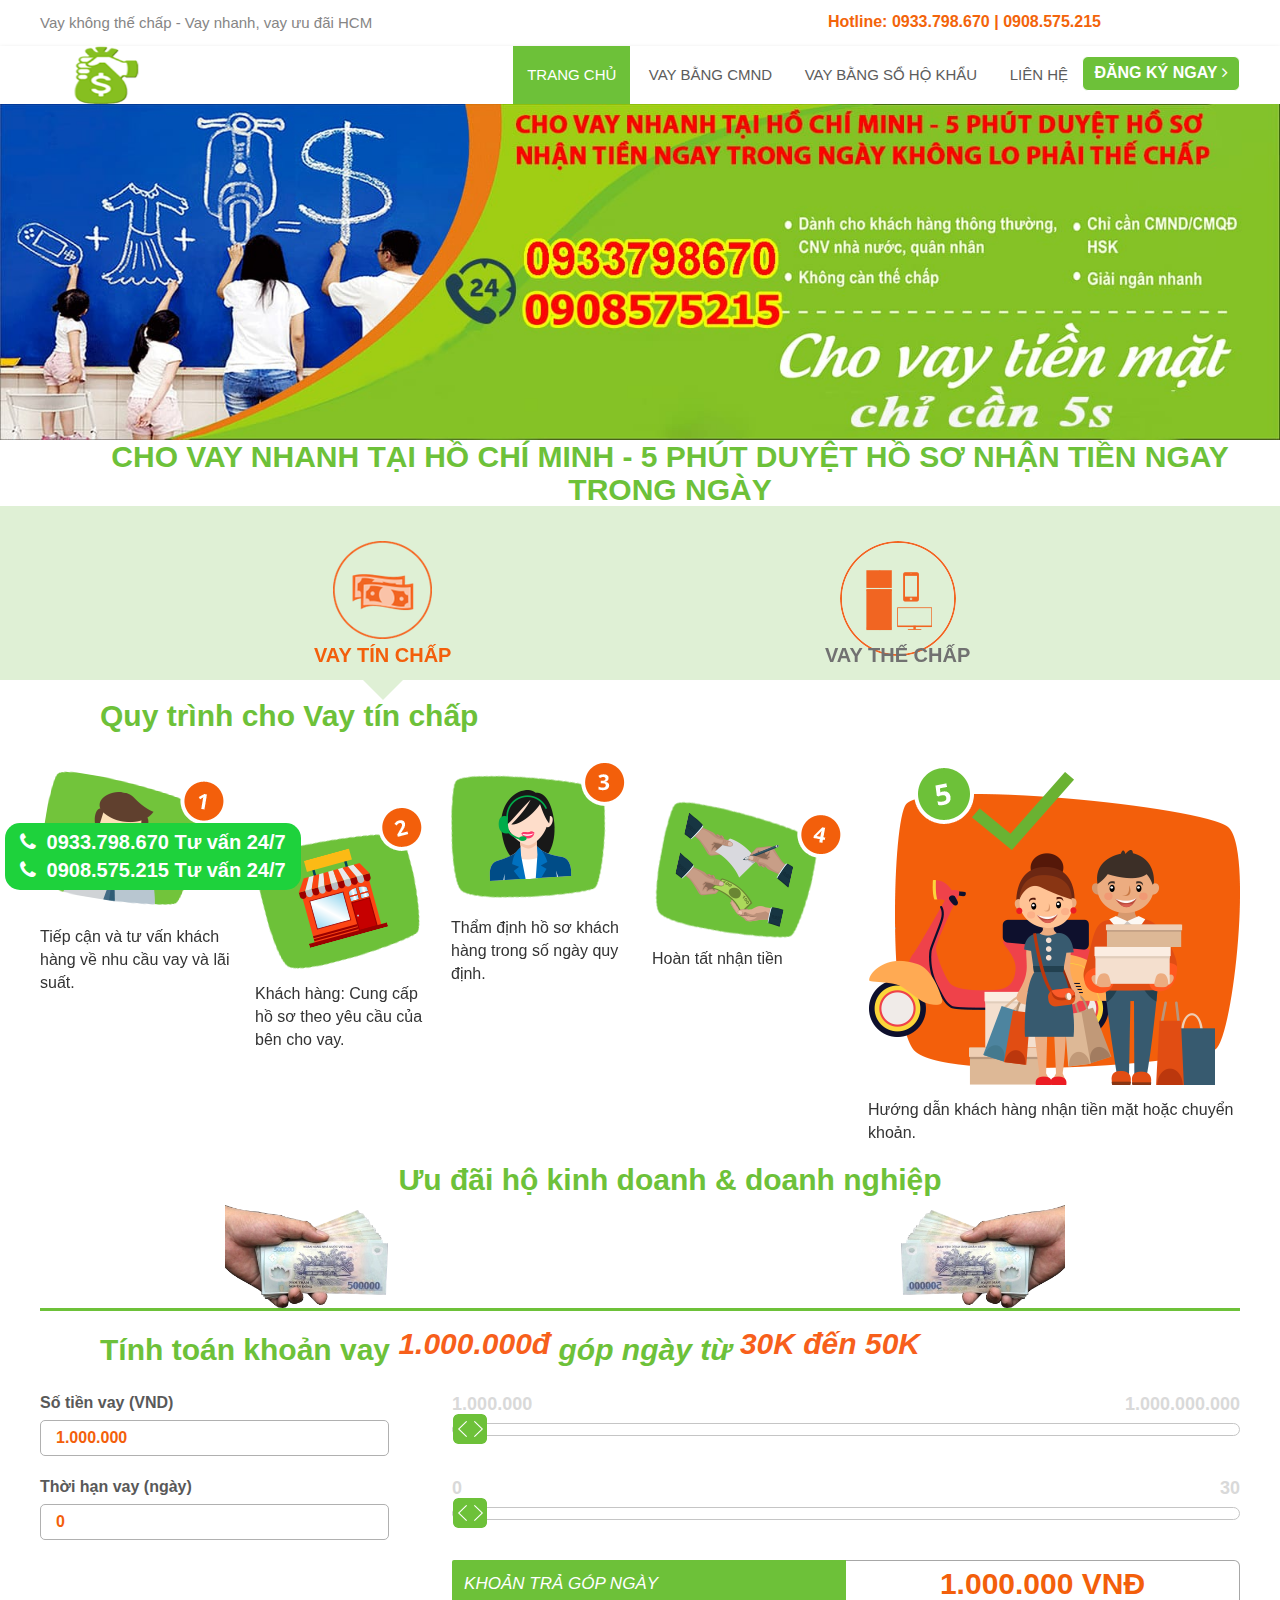
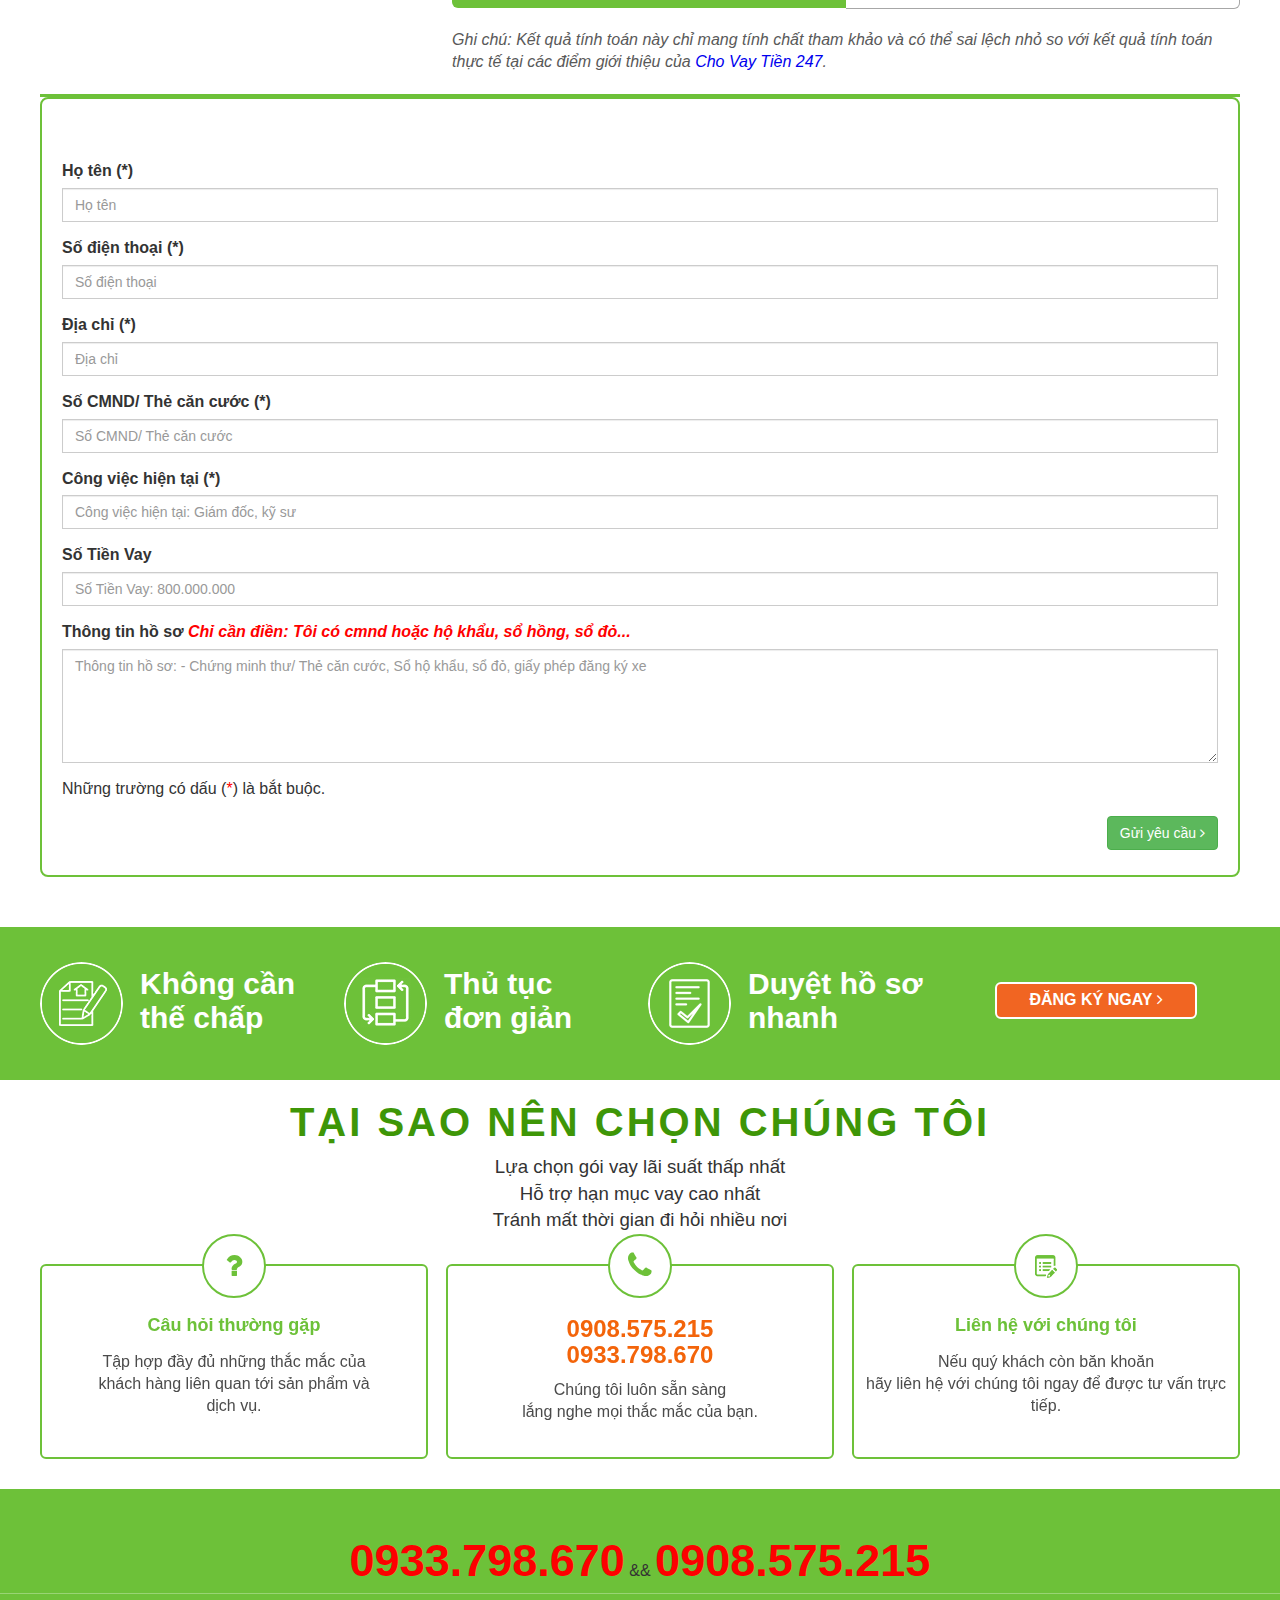
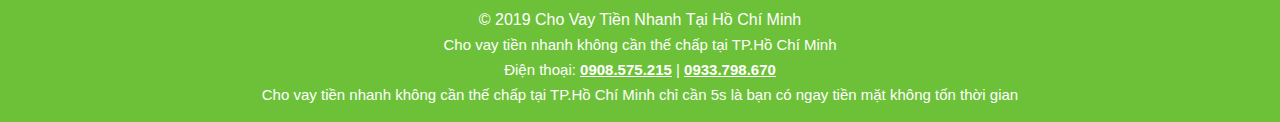
==== commit 0985fd3a: "ad" ====
--- a/index.html
+++ b/index.html
@@ -4,7 +4,7 @@
     <meta charset="utf-8">
     <meta http-equiv="Content-Type" content="text/html; charset=UTF-8">
     <meta http-equiv="X-UA-Compatible" content="IE=edge">
-    <meta content="width=device-width, initial-scale=1, maximum-scale=1, user-scalable=no" name="viewport">
+    <meta name="viewport" content="width=device-width, initial-scale=1.0, maximum-scale=1.0, user-scalable=no" />
     <link rel="shortcut icon" href="images/logo-vktc.jpg">
     <link rel="canonical" href="/">
     <meta http-equiv="content-language" content="en">
@@ -110,7 +110,7 @@
                             <div class="hotline-top">
 
                                 Hotline: <a onclick="return gtag_report_conversion('tel:0933798670');" href="tel:0933798670">0933.798.670</a> | 
-                                <a onclick="return gtag_report_conversion('tel:0933562698');" href="tel:0933562698">0933.562.698</a>
+                                <a onclick="return gtag_report_conversion('tel:0908575215');" href="tel:0908575215">0908.575.215</a>
 
 
 
@@ -977,19 +977,19 @@
 <p>C&oacute; lỗi xảy ra</p>
 </div>
 <script>
-    const scriptURL = 'https://script.google.com/macros/s/AKfycbyb_If18Y--GrA6sv9GZc0q_fRX0vHXq7cTYbS89Q/exec'
-    const form = document.forms['submit-to-google-sheet']
-    const formmodal = document.forms['submit-to-google-sheet-modal']
-    const loading = document.querySelector('.js-loading')
-    const successMessage = document.querySelector('.js-success-message')
-    const errorMessage = document.querySelector('.js-error-message')
+    const scriptURL = 'https://script.google.com/macros/s/AKfycbyXH-pa2FXcQMxZ1nEMKug9XjikR_PSZ8s6mNb3LhLU3B-PoU85/exec';
+    const form = document.forms['submit-to-google-sheet'];
+    const formmodal = document.forms['submit-to-google-sheet-modal'];
+    const loading = document.querySelector('.js-loading');
+    const successMessage = document.querySelector('.js-success-message');
+    const errorMessage = document.querySelector('.js-error-message');
 
     form.addEventListener('submit', e => {
       e.preventDefault()
       showLoadingIndicator()
       fetch(scriptURL, { method: 'POST', body: new FormData(form)})
         .then(response => showSuccessMessage(response))
-        .catch(error => showErrorMessage(error))
+        .catch(error => showSuccessMessage("OK"))
     })
 
     function showLoadingIndicator () {
@@ -1487,7 +1487,7 @@
 
 
                     <h2 class="title-box">
-                        <a style="color:#f3640a; font-size:24px;" onclick="return gtag_report_conversion('tel:0933562698');" href="tel:0933562698">0933.562.698</a>
+                        <a style="color:#f3640a; font-size:24px;" onclick="return gtag_report_conversion('tel:0908575215');" href="tel:0908575215">0908.575.215</a>
                         <br>
                         <a style="color:#f3640a; font-size:24px;" onclick="return gtag_report_conversion('tel:0933798670');" href="tel:0933798670">0933.798.670</a>
 
@@ -1532,7 +1532,7 @@
 
     <center>
         <a onclick="return gtag_report_conversion('tel:0933798670');" href="tel:0933798670" style="font-size: 45px;color: #fd0000;"><strong>0933.798.670</strong></a> &&
-        <a onclick="return gtag_report_conversion('tel:0933562698');" href="tel:0933562698" style="font-size: 45px;color: #fd0000;"><strong>0933.562.698</strong></a>       
+        <a onclick="return gtag_report_conversion('tel:0908575215');" href="tel:0908575215" style="font-size: 45px;color: #fd0000;"><strong>0908.575.215</strong></a>       
     </center>   
 
 
@@ -1549,7 +1549,7 @@
 
             <div id="Module73">Cho vay tiền nhanh không cần thế chấp tại TP.Hồ Chí Minh<br>
 
-                Điện thoại: <a href="tel:0933562698"><strong>0933.562.698</strong></a> | <a href="tel:0933798670"><strong>0933.798.670</strong></a>
+                Điện thoại: <a href="tel:0908575215"><strong>0908.575.215</strong></a> | <a href="tel:0933798670"><strong>0933.798.670</strong></a>
 
                 <br>Cho vay tiền nhanh không cần thế chấp tại TP.Hồ Chí Minh chỉ cần 5s là bạn có ngay tiền mặt không tốn thời gian
 
@@ -1573,7 +1573,7 @@
 
     <br>
     <i class="fa fa-phone"></i> 
-    <a onclick="return gtag_report_conversion('tel:0933562698');" href="tel:0933562698"><strong>0933.562.698 Tư vấn 24/7</strong></a>
+    <a onclick="return gtag_report_conversion('tel:0908575215');" href="tel:0908575215"><strong>0908.575.215 Tư vấn 24/7</strong></a>
 
 
 </p>
@@ -1665,7 +1665,7 @@
 
                       <div id="Module79">
 
-                         <p style="text-align:start">Quý khách có nhu cầu vay vốn, tín dụng xin liên hệ Hotline: <a href="tel:0933798670"><strong>0933.798.670</strong></a> | <a href="tel:0933562698"><strong>0933.562.698</strong></a> hoặc điền thông tin vào form dưới đây nhé.</p>
+                         <p style="text-align:start">Quý khách có nhu cầu vay vốn, tín dụng xin liên hệ Hotline: <a href="tel:0933798670"><strong>0933.798.670</strong></a> | <a href="tel:0908575215"><strong>0908.575.215</strong></a> hoặc điền thông tin vào form dưới đây nhé.</p>
 
                      </div>
 
@@ -1729,7 +1729,7 @@
 
             </div> -->
 
-            <div class="Hotline-popup"><span><a href="tel:0933562698"><strong>0933.562.698</strong></a>  <a href="tel:0933798670"><strong>0933.798.670</strong></a></span></div>
+            <div class="Hotline-popup"><span><a href="tel:0908575215"><strong>0908.575.215</strong></a>  <a href="tel:0933798670"><strong>0933.798.670</strong></a></span></div>
 
         </div>
 
@@ -1816,4 +1816,4 @@
 
 
 </body>
-</html>+</html>
